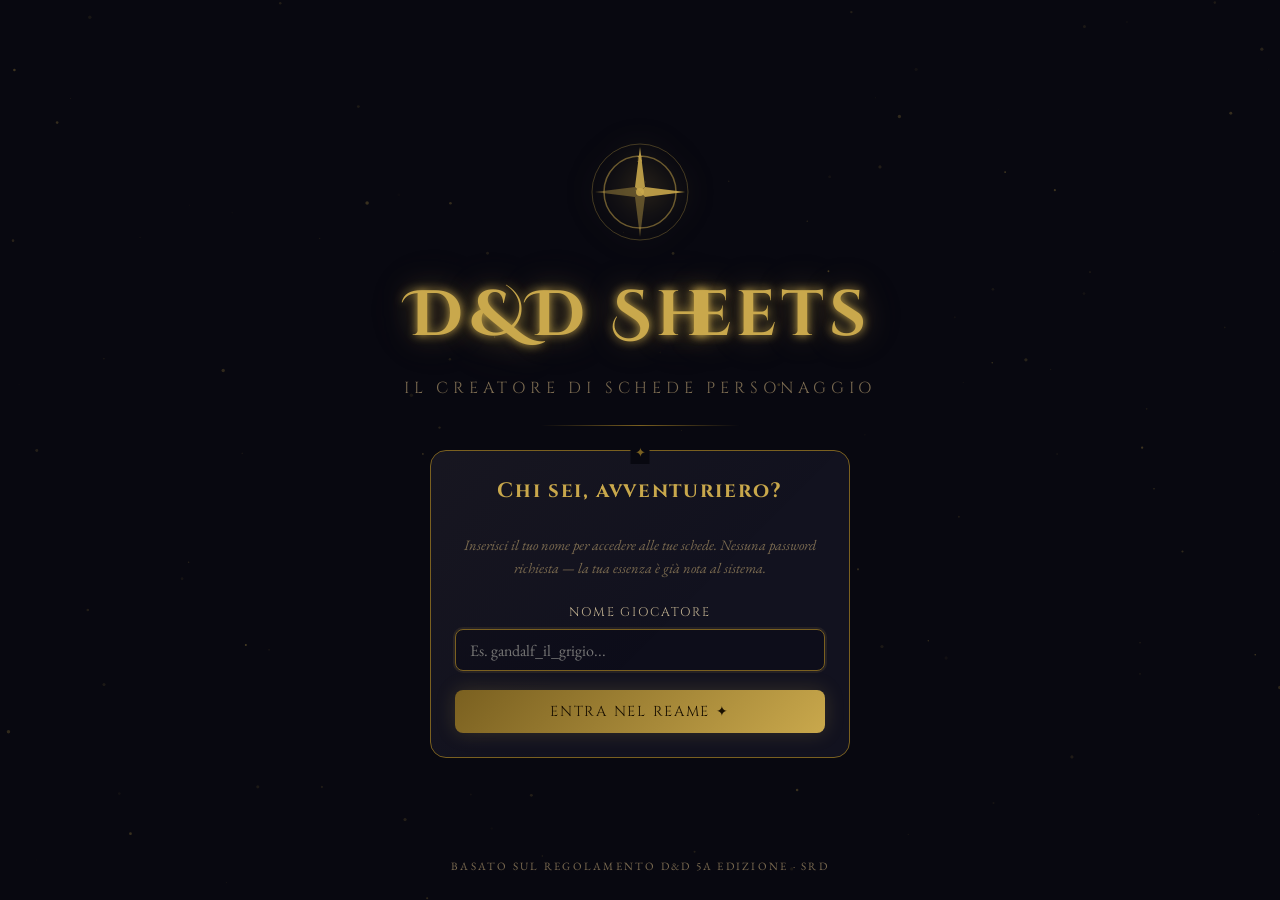
==== index.html @ c02765b8 "Add complete D&D 5e character sheet web application - Landing page with user login (localStorage-bas" ====
<!DOCTYPE html>
<html lang="it">
<head>
  <meta charset="UTF-8">
  <meta name="viewport" content="width=device-width, initial-scale=1.0, maximum-scale=1.0">
  <meta name="theme-color" content="#080810">
  <title>D&D Sheets — Creatore di Schede</title>
  <link rel="stylesheet" href="css/style.css">
</head>
<body data-page="index">
  <canvas id="particles-canvas"></canvas>
  <div id="toast-container" class="toast-container"></div>

  <div class="page-wrap">
    <div class="landing">

      <!-- Logo / Icon -->
      <div class="landing-logo">
        <svg viewBox="0 0 100 100" xmlns="http://www.w3.org/2000/svg">
          <circle cx="50" cy="50" r="48" fill="none" stroke="rgba(201,168,76,0.3)" stroke-width="1"/>
          <circle cx="50" cy="50" r="36" fill="none" stroke="rgba(201,168,76,0.5)" stroke-width="1.5"/>
          <!-- Compass rose -->
          <polygon points="50,5 55,45 50,50 45,45" fill="rgba(201,168,76,0.9)"/>
          <polygon points="50,95 55,55 50,50 45,55" fill="rgba(201,168,76,0.4)"/>
          <polygon points="5,50 45,45 50,50 45,55" fill="rgba(201,168,76,0.4)"/>
          <polygon points="95,50 55,45 50,50 55,55" fill="rgba(201,168,76,0.9)"/>
          <circle cx="50" cy="50" r="4" fill="rgba(201,168,76,0.9)"/>
          <!-- N marker -->
          <text x="50" y="20" text-anchor="middle" fill="rgba(201,168,76,0.8)" font-size="8" font-family="serif">N</text>
        </svg>
      </div>

      <h1 class="landing-title title-glow">D&amp;D Sheets</h1>
      <p class="subtitle">Il Creatore di Schede Personaggio</p>

      <div class="landing-divider"></div>

      <!-- LOGIN CARD -->
      <div id="login-card" class="login-card card rune-border animate-in">
        <h2>Chi sei, avventuriero?</h2>
        <p style="font-size:0.9rem;color:var(--text-dim);margin-bottom:1.5rem;font-style:italic">
          Inserisci il tuo nome per accedere alle tue schede. Nessuna password richiesta — la tua essenza è già nota al sistema.
        </p>

        <form id="login-form">
          <div class="form-group">
            <label>Nome Giocatore</label>
            <input type="text" id="username-input" placeholder="Es. gandalf_il_grigio..." maxlength="30" autocomplete="off" autofocus>
          </div>
          <button type="submit" class="btn btn-primary" style="width:100%">Entra nel Reame ✦</button>
        </form>

        <div id="users-list" style="margin-top:1.5rem">
          <div class="deco-divider" style="font-size:0.75rem;color:var(--text-dim)">o scegli un profilo salvato</div>
        </div>
      </div>

      <!-- WELCOME CARD -->
      <div id="welcome-card" class="login-card card rune-border animate-in" style="display:none">
        <div style="text-align:center;margin-bottom:1.5rem">
          <div style="font-size:2.5rem;margin-bottom:0.5rem;animation:floatY 3s ease-in-out infinite">⚔</div>
          <h2>Ben tornato, <span id="welcome-name" class="shimmer"></span></h2>
          <p style="font-size:0.85rem;color:var(--text-dim);margin-top:0.5rem">
            Hai <strong id="char-count" style="color:var(--gold)">0</strong> personaggi salvati
          </p>
        </div>

        <div style="display:flex;flex-direction:column;gap:0.8rem">
          <a href="characters.html" class="btn btn-primary btn-lg">
            <span>⚔</span> I Miei Personaggi
          </a>
          <a href="create.html" class="btn btn-secondary">
            <span>✦</span> Crea Nuovo Personaggio
          </a>
        </div>

        <div style="margin-top:1.2rem;text-align:center">
          <button class="btn-logout">Cambia Giocatore</button>
        </div>
      </div>

      <!-- Bottom tagline -->
      <div style="position:absolute;bottom:1.5rem;left:0;right:0;text-align:center">
        <p style="font-size:0.7rem;color:var(--text-dim);letter-spacing:0.2em;text-transform:uppercase">
          Basato sul regolamento D&D 5a Edizione · SRD
        </p>
      </div>

    </div>
  </div>

  <script src="js/data.js"></script>
  <script src="js/storage.js"></script>
  <script src="js/calc.js"></script>
  <script src="js/app.js"></script>
</body>
</html>
---- css/style.css ----
/* =============================================
   D&D CHARACTER SHEETS — Global Styles
   Dark medieval-fantasy, responsive
   ============================================= */

@import url('https://fonts.googleapis.com/css2?family=Cinzel:wght@400;600;700;900&family=Cinzel+Decorative:wght@400;700&family=EB+Garamond:ital,wght@0,400;0,500;0,600;1,400&display=swap');

/* ---- Reset & Base ---- */
*, *::before, *::after { box-sizing: border-box; margin: 0; padding: 0; }

:root {
  --bg:          #080810;
  --bg2:         #0d0d1a;
  --bg3:         #111122;
  --surface:     #12121f;
  --surface2:    #1a1a2e;
  --border:      #2a2a4a;
  --border2:     #3a3a5a;
  --gold:        #c9a84c;
  --gold2:       #e8c96a;
  --gold-dim:    #7a6020;
  --red:         #8b1a1a;
  --red2:        #c42b2b;
  --blue:        #1a3a6b;
  --blue2:       #2a5aaa;
  --purple:      #3a1a5a;
  --purple2:     #6a2a9a;
  --text:        #e8dcc8;
  --text2:       #c0b090;
  --text-dim:    #7a6a50;
  --white:       #f5f0e8;
  --glow:        rgba(201,168,76,0.15);
  --glow2:       rgba(201,168,76,0.3);
  --font-h:      'Cinzel', serif;
  --font-deco:   'Cinzel Decorative', serif;
  --font-b:      'EB Garamond', serif;
  --r:           8px;
  --r2:          16px;
  --shadow:      0 4px 20px rgba(0,0,0,0.8);
  --shadow2:     0 8px 40px rgba(0,0,0,0.9);
}

html { font-size: 16px; scroll-behavior: smooth; }

body {
  background: var(--bg);
  color: var(--text);
  font-family: var(--font-b);
  font-size: 1rem;
  line-height: 1.6;
  min-height: 100vh;
  overflow-x: hidden;
}

/* ---- Scrollbar ---- */
::-webkit-scrollbar { width: 6px; }
::-webkit-scrollbar-track { background: var(--bg); }
::-webkit-scrollbar-thumb { background: var(--gold-dim); border-radius: 3px; }
::-webkit-scrollbar-thumb:hover { background: var(--gold); }

/* =============================================
   PARTICLES BACKGROUND
   ============================================= */
#particles-canvas {
  position: fixed;
  inset: 0;
  pointer-events: none;
  z-index: 0;
  opacity: 0.5;
}

/* =============================================
   TYPOGRAPHY
   ============================================= */
h1, h2, h3, h4 { font-family: var(--font-h); letter-spacing: 0.08em; }
h1 { font-size: clamp(2rem, 6vw, 4rem); font-family: var(--font-deco); }
h2 { font-size: clamp(1.4rem, 4vw, 2.2rem); }
h3 { font-size: clamp(1.1rem, 3vw, 1.6rem); }
h4 { font-size: 1.1rem; }

.title-glow {
  color: var(--gold);
  text-shadow: 0 0 10px var(--gold), 0 0 30px rgba(201,168,76,0.4), 0 0 60px rgba(201,168,76,0.15);
  animation: textPulse 3s ease-in-out infinite;
}

.subtitle {
  font-family: var(--font-h);
  font-size: clamp(0.8rem, 2vw, 1rem);
  letter-spacing: 0.3em;
  color: var(--text-dim);
  text-transform: uppercase;
}

a { color: var(--gold); text-decoration: none; transition: color 0.2s; }
a:hover { color: var(--gold2); }

/* =============================================
   LAYOUT
   ============================================= */
.page-wrap {
  position: relative;
  z-index: 1;
  min-height: 100vh;
}

.container {
  max-width: 1200px;
  margin: 0 auto;
  padding: 0 clamp(1rem, 4vw, 2rem);
}

.center { text-align: center; }

/* =============================================
   NAVBAR
   ============================================= */
.navbar {
  position: fixed;
  top: 0; left: 0; right: 0;
  z-index: 100;
  display: flex;
  align-items: center;
  justify-content: space-between;
  padding: 0.8rem clamp(1rem, 4vw, 2rem);
  background: rgba(8,8,16,0.92);
  backdrop-filter: blur(12px);
  border-bottom: 1px solid var(--border);
}

.navbar-brand {
  font-family: var(--font-deco);
  font-size: 1.1rem;
  color: var(--gold);
  text-shadow: 0 0 8px rgba(201,168,76,0.5);
}

.navbar-user {
  display: flex;
  align-items: center;
  gap: 0.8rem;
}

.navbar-username {
  font-family: var(--font-h);
  font-size: 0.85rem;
  color: var(--text2);
  letter-spacing: 0.1em;
}

.btn-logout {
  font-size: 0.75rem;
  padding: 0.3rem 0.8rem;
  background: transparent;
  border: 1px solid var(--border2);
  color: var(--text-dim);
  cursor: pointer;
  border-radius: var(--r);
  font-family: var(--font-h);
  transition: all 0.2s;
}
.btn-logout:hover { border-color: var(--red2); color: var(--red2); }

/* =============================================
   BUTTONS
   ============================================= */
.btn {
  display: inline-flex;
  align-items: center;
  justify-content: center;
  gap: 0.5rem;
  padding: 0.75rem 1.8rem;
  font-family: var(--font-h);
  font-size: 0.9rem;
  letter-spacing: 0.12em;
  text-transform: uppercase;
  cursor: pointer;
  border-radius: var(--r);
  border: none;
  transition: all 0.25s;
  position: relative;
  overflow: hidden;
  white-space: nowrap;
}

.btn::before {
  content: '';
  position: absolute;
  inset: 0;
  background: linear-gradient(135deg, rgba(255,255,255,0.05), transparent);
  opacity: 0;
  transition: opacity 0.25s;
}
.btn:hover::before { opacity: 1; }

.btn-primary {
  background: linear-gradient(135deg, var(--gold-dim), var(--gold));
  color: #1a1000;
  box-shadow: 0 0 20px rgba(201,168,76,0.2);
}
.btn-primary:hover {
  background: linear-gradient(135deg, var(--gold), var(--gold2));
  box-shadow: 0 0 30px rgba(201,168,76,0.4), 0 0 60px rgba(201,168,76,0.15);
  transform: translateY(-1px);
}

.btn-secondary {
  background: transparent;
  color: var(--gold);
  border: 1px solid var(--gold-dim);
}
.btn-secondary:hover {
  border-color: var(--gold);
  box-shadow: 0 0 15px rgba(201,168,76,0.2);
  background: rgba(201,168,76,0.05);
}

.btn-danger {
  background: transparent;
  color: var(--red2);
  border: 1px solid var(--red);
}
.btn-danger:hover { background: rgba(139,26,26,0.2); border-color: var(--red2); }

.btn-sm { padding: 0.4rem 1rem; font-size: 0.78rem; }
.btn-lg { padding: 1rem 2.5rem; font-size: 1rem; }

.btn:disabled { opacity: 0.4; cursor: not-allowed; }

/* =============================================
   CARDS
   ============================================= */
.card {
  background: var(--surface);
  border: 1px solid var(--border);
  border-radius: var(--r2);
  padding: 1.5rem;
  position: relative;
  transition: all 0.3s;
}

.card::before {
  content: '';
  position: absolute;
  inset: 0;
  border-radius: var(--r2);
  background: linear-gradient(135deg, rgba(201,168,76,0.03), transparent 60%);
  pointer-events: none;
}

.card:hover {
  border-color: var(--border2);
  box-shadow: var(--shadow);
  transform: translateY(-2px);
}

.card-gold {
  border-color: var(--gold-dim);
  box-shadow: 0 0 20px rgba(201,168,76,0.08);
}

/* =============================================
   FORMS
   ============================================= */
.form-group {
  margin-bottom: 1.2rem;
}

label {
  display: block;
  font-family: var(--font-h);
  font-size: 0.78rem;
  letter-spacing: 0.15em;
  text-transform: uppercase;
  color: var(--text2);
  margin-bottom: 0.4rem;
}

input[type="text"],
input[type="number"],
input[type="email"],
textarea,
select {
  width: 100%;
  background: var(--bg2);
  border: 1px solid var(--border);
  border-radius: var(--r);
  color: var(--text);
  font-family: var(--font-b);
  font-size: 1rem;
  padding: 0.6rem 0.9rem;
  outline: none;
  transition: border-color 0.2s, box-shadow 0.2s;
  -webkit-appearance: none;
}

input:focus, textarea:focus, select:focus {
  border-color: var(--gold-dim);
  box-shadow: 0 0 0 2px rgba(201,168,76,0.1);
}

select option { background: var(--bg2); }

textarea {
  resize: vertical;
  min-height: 80px;
}

input[type="number"] { -moz-appearance: textfield; }
input[type="number"]::-webkit-inner-spin-button { display: none; }

/* Ability score input (compact) */
.ability-input {
  width: 60px !important;
  text-align: center;
  font-size: 1.2rem;
  font-family: var(--font-h);
}

/* Autocomplete */
.autocomplete-wrap { position: relative; }
.autocomplete-list {
  position: absolute;
  top: 100%;
  left: 0; right: 0;
  background: var(--surface2);
  border: 1px solid var(--border2);
  border-top: none;
  border-radius: 0 0 var(--r) var(--r);
  max-height: 200px;
  overflow-y: auto;
  z-index: 200;
  display: none;
}
.autocomplete-list.open { display: block; }
.autocomplete-item {
  padding: 0.5rem 0.9rem;
  cursor: pointer;
  font-size: 0.9rem;
  transition: background 0.15s;
  border-bottom: 1px solid var(--border);
}
.autocomplete-item:hover, .autocomplete-item.active {
  background: rgba(201,168,76,0.1);
  color: var(--gold);
}
.autocomplete-item small {
  display: block;
  font-size: 0.75rem;
  color: var(--text-dim);
  margin-top: 2px;
}

/* =============================================
   LANDING PAGE
   ============================================= */
.landing {
  min-height: 100vh;
  display: flex;
  flex-direction: column;
  align-items: center;
  justify-content: center;
  padding: 2rem clamp(1rem, 4vw, 2rem);
  text-align: center;
  position: relative;
}

.landing-logo {
  margin-bottom: 1rem;
  animation: floatY 4s ease-in-out infinite;
}

.landing-logo svg {
  width: clamp(60px, 12vw, 100px);
  height: auto;
  filter: drop-shadow(0 0 15px rgba(201,168,76,0.5));
}

.landing-title { margin-bottom: 0.5rem; }
.landing-subtitle { margin-bottom: 3rem; }

.landing-divider {
  width: 200px;
  height: 1px;
  background: linear-gradient(90deg, transparent, var(--gold-dim), transparent);
  margin: 1.5rem auto;
}

/* Login card */
.login-card {
  width: 100%;
  max-width: 420px;
  margin: 0 auto;
}

.login-card h2 {
  font-size: 1.3rem;
  color: var(--gold);
  margin-bottom: 1.5rem;
}

.login-options {
  display: flex;
  flex-direction: column;
  gap: 0.8rem;
  margin-top: 1rem;
}

.user-chip {
  display: flex;
  align-items: center;
  gap: 0.6rem;
  padding: 0.6rem 1rem;
  background: var(--bg2);
  border: 1px solid var(--border);
  border-radius: 50px;
  cursor: pointer;
  transition: all 0.2s;
  font-family: var(--font-h);
  font-size: 0.85rem;
  color: var(--text2);
}
.user-chip:hover { border-color: var(--gold-dim); color: var(--gold); }
.user-chip-icon { font-size: 1rem; }

/* =============================================
   COMPASS UI — Character Creation
   ============================================= */
.creation-page {
  padding-top: 80px;
  min-height: 100vh;
}

.compass-container {
  position: relative;
  width: min(580px, 95vw);
  height: min(580px, 95vw);
  margin: 0 auto;
}

.compass-ring {
  position: absolute;
  inset: 0;
  border-radius: 50%;
  border: 1px solid var(--border);
  animation: compassSpin 60s linear infinite;
}

.compass-ring-outer {
  border-color: var(--gold-dim);
  opacity: 0.3;
  animation-duration: 80s;
}

.compass-ring-inner {
  inset: 30px;
  border-color: var(--border2);
  opacity: 0.2;
  animation-direction: reverse;
  animation-duration: 40s;
}

.compass-center {
  position: absolute;
  top: 50%; left: 50%;
  transform: translate(-50%, -50%);
  width: min(160px, 30vw);
  height: min(160px, 30vw);
  border-radius: 50%;
  background: radial-gradient(circle at 40% 40%, var(--surface2), var(--bg));
  border: 2px solid var(--gold-dim);
  box-shadow: 0 0 30px rgba(201,168,76,0.1), inset 0 0 30px rgba(0,0,0,0.5);
  display: flex;
  flex-direction: column;
  align-items: center;
  justify-content: center;
  text-align: center;
  padding: 1rem;
  z-index: 10;
}

.compass-center-name {
  font-family: var(--font-h);
  font-size: clamp(0.7rem, 2vw, 0.95rem);
  color: var(--gold);
  line-height: 1.2;
  max-width: 120px;
  overflow: hidden;
  text-overflow: ellipsis;
  white-space: nowrap;
}

.compass-center-info {
  font-size: clamp(0.6rem, 1.5vw, 0.78rem);
  color: var(--text-dim);
  margin-top: 0.2rem;
}

.compass-center-step {
  font-size: 0.65rem;
  color: var(--text-dim);
  letter-spacing: 0.1em;
  text-transform: uppercase;
  margin-top: 0.4rem;
}

/* Compass Section Nodes */
.compass-section {
  position: absolute;
  width: min(80px, 15vw);
  height: min(80px, 15vw);
  border-radius: 50%;
  display: flex;
  flex-direction: column;
  align-items: center;
  justify-content: center;
  cursor: pointer;
  transition: all 0.3s cubic-bezier(0.175, 0.885, 0.32, 1.275);
  background: radial-gradient(circle at 35% 35%, var(--surface2), var(--bg2));
  border: 1px solid var(--border2);
  z-index: 5;
  user-select: none;
}

.compass-section::before {
  content: '';
  position: absolute;
  inset: -4px;
  border-radius: 50%;
  border: 1px solid transparent;
  transition: all 0.3s;
}

.compass-section.active::before {
  border-color: var(--gold);
  box-shadow: 0 0 15px var(--gold), 0 0 30px rgba(201,168,76,0.3);
  animation: pulse 2s ease-in-out infinite;
}

.compass-section.completed::before {
  border-color: rgba(201,168,76,0.5);
}

.compass-section:hover {
  transform: scale(1.12);
  border-color: var(--gold-dim);
  box-shadow: 0 0 20px rgba(201,168,76,0.2);
  z-index: 15;
}

.compass-section:hover::before {
  border-color: var(--gold-dim);
}

.compass-section-icon {
  font-size: clamp(1.2rem, 3vw, 1.8rem);
  line-height: 1;
}

.compass-section-label {
  font-family: var(--font-h);
  font-size: clamp(0.45rem, 1.2vw, 0.62rem);
  letter-spacing: 0.05em;
  color: var(--text2);
  text-align: center;
  margin-top: 2px;
  max-width: 70px;
}

.compass-section.active .compass-section-label { color: var(--gold); }
.compass-section.completed .compass-section-icon::after {
  content: '✓';
  position: absolute;
  top: 2px; right: 2px;
  font-size: 0.5rem;
  color: var(--gold);
  background: var(--bg);
  border-radius: 50%;
  width: 12px; height: 12px;
  display: flex;
  align-items: center;
  justify-content: center;
}

/* Connector lines between center and sections */
.compass-line {
  position: absolute;
  top: 50%; left: 50%;
  height: 1px;
  background: linear-gradient(90deg, var(--gold-dim), transparent);
  transform-origin: 0 50%;
  opacity: 0.2;
  pointer-events: none;
}

/* =============================================
   SECTION PANEL (modal-style drawer)
   ============================================= */
.section-overlay {
  position: fixed;
  inset: 0;
  background: rgba(0,0,0,0.75);
  z-index: 50;
  opacity: 0;
  pointer-events: none;
  transition: opacity 0.3s;
}
.section-overlay.open { opacity: 1; pointer-events: all; }

.section-panel {
  position: fixed;
  top: 0; right: 0; bottom: 0;
  width: min(600px, 100vw);
  background: var(--surface);
  border-left: 1px solid var(--border);
  z-index: 51;
  transform: translateX(100%);
  transition: transform 0.35s cubic-bezier(0.25, 0.46, 0.45, 0.94);
  display: flex;
  flex-direction: column;
  overflow: hidden;
}
.section-panel.open { transform: translateX(0); }

.section-panel-header {
  display: flex;
  align-items: center;
  gap: 1rem;
  padding: 1.2rem 1.5rem;
  border-bottom: 1px solid var(--border);
  background: var(--surface2);
  flex-shrink: 0;
}

.section-panel-icon { font-size: 1.8rem; }

.section-panel-title {
  font-family: var(--font-h);
  font-size: 1.2rem;
  color: var(--gold);
  flex: 1;
}

.section-panel-close {
  background: none;
  border: 1px solid var(--border2);
  color: var(--text-dim);
  cursor: pointer;
  width: 32px; height: 32px;
  border-radius: 50%;
  font-size: 1rem;
  display: flex;
  align-items: center;
  justify-content: center;
  transition: all 0.2s;
}
.section-panel-close:hover { border-color: var(--red2); color: var(--red2); }

.section-panel-body {
  flex: 1;
  overflow-y: auto;
  padding: 1.5rem;
}

.section-panel-footer {
  padding: 1rem 1.5rem;
  border-top: 1px solid var(--border);
  display: flex;
  gap: 0.8rem;
  justify-content: flex-end;
  flex-shrink: 0;
}

/* =============================================
   ABILITY SCORES
   ============================================= */
.ability-grid {
  display: grid;
  grid-template-columns: repeat(3, 1fr);
  gap: 1rem;
}

.ability-box {
  background: var(--bg2);
  border: 1px solid var(--border);
  border-radius: var(--r2);
  padding: 1rem;
  text-align: center;
  transition: all 0.2s;
  position: relative;
}

.ability-box:hover { border-color: var(--gold-dim); }

.ability-box-name {
  font-family: var(--font-h);
  font-size: 0.7rem;
  letter-spacing: 0.15em;
  color: var(--text2);
  text-transform: uppercase;
}

.ability-box-score {
  font-family: var(--font-h);
  font-size: 2.2rem;
  color: var(--white);
  line-height: 1;
  margin: 0.3rem 0;
}

.ability-box-modifier {
  font-family: var(--font-h);
  font-size: 1rem;
  color: var(--gold);
  background: var(--bg);
  width: 40px; height: 40px;
  border-radius: 50%;
  border: 1px solid var(--border2);
  display: flex;
  align-items: center;
  justify-content: center;
  margin: 0 auto;
}

.ability-box-racial {
  font-size: 0.65rem;
  color: var(--text-dim);
  position: absolute;
  top: 4px; right: 6px;
}

/* Point buy controls */
.point-buy-total {
  text-align: center;
  padding: 0.8rem;
  background: var(--bg2);
  border-radius: var(--r);
  margin-bottom: 1rem;
  font-family: var(--font-h);
}

.point-buy-total span {
  font-size: 1.4rem;
  color: var(--gold);
}

.score-control {
  display: flex;
  align-items: center;
  justify-content: center;
  gap: 0.5rem;
  margin: 0.4rem 0;
}

.score-btn {
  width: 24px; height: 24px;
  border-radius: 50%;
  background: var(--surface2);
  border: 1px solid var(--border2);
  color: var(--text);
  cursor: pointer;
  font-size: 0.9rem;
  display: flex;
  align-items: center;
  justify-content: center;
  transition: all 0.15s;
}
.score-btn:hover { background: var(--gold-dim); }
.score-btn:disabled { opacity: 0.3; cursor: not-allowed; }

/* =============================================
   SKILLS PANEL
   ============================================= */
.skills-list {
  display: grid;
  grid-template-columns: 1fr;
  gap: 0.4rem;
}

.skill-row {
  display: flex;
  align-items: center;
  gap: 0.6rem;
  padding: 0.4rem 0.6rem;
  border-radius: var(--r);
  transition: background 0.15s;
  cursor: pointer;
}

.skill-row:hover { background: rgba(201,168,76,0.05); }

.skill-check {
  width: 18px; height: 18px;
  border-radius: 50%;
  border: 1px solid var(--border2);
  display: flex;
  align-items: center;
  justify-content: center;
  flex-shrink: 0;
  transition: all 0.2s;
  cursor: pointer;
  font-size: 0.6rem;
  color: transparent;
}

.skill-row.proficient .skill-check {
  background: var(--gold-dim);
  border-color: var(--gold);
  color: var(--bg);
}
.skill-row.expertise .skill-check {
  background: var(--gold);
  border-color: var(--gold2);
  color: var(--bg);
}

.skill-name {
  flex: 1;
  font-size: 0.9rem;
}

.skill-ability {
  font-family: var(--font-h);
  font-size: 0.65rem;
  color: var(--text-dim);
  text-transform: uppercase;
  letter-spacing: 0.1em;
  width: 30px;
}

.skill-bonus {
  font-family: var(--font-h);
  font-size: 0.9rem;
  color: var(--gold);
  width: 30px;
  text-align: right;
}

/* =============================================
   COMBAT PANEL
   ============================================= */
.combat-stats-grid {
  display: grid;
  grid-template-columns: repeat(3, 1fr);
  gap: 0.8rem;
  margin-bottom: 1.5rem;
}

.stat-box {
  background: var(--bg2);
  border: 1px solid var(--border);
  border-radius: var(--r);
  padding: 0.8rem;
  text-align: center;
}

.stat-box-value {
  font-family: var(--font-h);
  font-size: 1.6rem;
  color: var(--white);
}

.stat-box-label {
  font-family: var(--font-h);
  font-size: 0.6rem;
  color: var(--text-dim);
  letter-spacing: 0.15em;
  text-transform: uppercase;
  display: block;
  margin-top: 2px;
}

.hp-tracker {
  display: flex;
  align-items: center;
  gap: 0.5rem;
  background: var(--bg2);
  border: 1px solid var(--border);
  border-radius: var(--r);
  padding: 0.8rem 1rem;
  margin-bottom: 1rem;
}

.hp-label {
  font-family: var(--font-h);
  font-size: 0.7rem;
  color: var(--text-dim);
  text-transform: uppercase;
  letter-spacing: 0.1em;
  min-width: 60px;
}

.hp-current {
  font-family: var(--font-h);
  font-size: 1.4rem;
  color: var(--red2);
}

.hp-max { font-family: var(--font-h); color: var(--text2); }
.hp-bar-wrap { flex: 1; height: 6px; background: var(--bg); border-radius: 3px; overflow: hidden; }
.hp-bar { height: 100%; background: linear-gradient(90deg, var(--red), var(--red2)); border-radius: 3px; transition: width 0.5s; }

/* Attacks table */
.attacks-table {
  width: 100%;
  border-collapse: collapse;
  font-size: 0.85rem;
}
.attacks-table th {
  font-family: var(--font-h);
  font-size: 0.65rem;
  letter-spacing: 0.1em;
  color: var(--text-dim);
  text-transform: uppercase;
  padding: 0.4rem 0.6rem;
  text-align: left;
  border-bottom: 1px solid var(--border);
}
.attacks-table td {
  padding: 0.4rem 0.6rem;
  border-bottom: 1px solid rgba(255,255,255,0.05);
}
.attacks-table tr:hover td { background: rgba(201,168,76,0.04); }

/* =============================================
   EQUIPMENT PANEL
   ============================================= */
.currency-grid {
  display: grid;
  grid-template-columns: repeat(5, 1fr);
  gap: 0.6rem;
  margin-bottom: 1.5rem;
}

.currency-item {
  background: var(--bg2);
  border: 1px solid var(--border);
  border-radius: var(--r);
  padding: 0.6rem;
  text-align: center;
}

.currency-symbol {
  font-size: 0.7rem;
  color: var(--text-dim);
  display: block;
  font-family: var(--font-h);
}

.currency-input {
  width: 100%;
  text-align: center;
  font-size: 1rem;
  font-family: var(--font-h);
  color: var(--gold);
  background: transparent;
  border: none;
  outline: none;
  padding: 0;
}

.eq-item-row {
  display: flex;
  align-items: center;
  gap: 0.6rem;
  padding: 0.4rem 0.6rem;
  border-bottom: 1px solid rgba(255,255,255,0.05);
  font-size: 0.9rem;
  transition: background 0.15s;
}
.eq-item-row:hover { background: rgba(201,168,76,0.04); }
.eq-item-name { flex: 1; }
.eq-item-qty {
  width: 36px;
  text-align: center;
  font-family: var(--font-h);
  color: var(--text2);
  background: transparent;
  border: 1px solid var(--border);
  border-radius: 4px;
  padding: 2px;
}
.eq-item-delete {
  cursor: pointer;
  color: var(--text-dim);
  background: none;
  border: none;
  font-size: 0.85rem;
  padding: 2px 6px;
  transition: color 0.2s;
}
.eq-item-delete:hover { color: var(--red2); }

/* =============================================
   SPELLS PANEL
   ============================================= */
.spell-dc-bar {
  display: flex;
  gap: 1rem;
  margin-bottom: 1.5rem;
}

.spell-stat {
  flex: 1;
  background: var(--bg2);
  border: 1px solid var(--border);
  border-radius: var(--r);
  padding: 0.8rem;
  text-align: center;
}

.spell-stat-value {
  font-family: var(--font-h);
  font-size: 1.6rem;
  color: var(--purple2);
}

.spell-slots-grid {
  display: grid;
  grid-template-columns: repeat(3, 1fr);
  gap: 0.6rem;
  margin-bottom: 1.5rem;
}

.slot-box {
  background: var(--bg2);
  border: 1px solid var(--border);
  border-radius: var(--r);
  padding: 0.6rem;
  text-align: center;
}

.slot-level {
  font-family: var(--font-h);
  font-size: 0.65rem;
  color: var(--text-dim);
  display: block;
  text-transform: uppercase;
  letter-spacing: 0.1em;
}

.slot-pips {
  display: flex;
  justify-content: center;
  gap: 3px;
  margin: 4px 0;
}

.slot-pip {
  width: 10px; height: 10px;
  border-radius: 50%;
  border: 1px solid var(--purple2);
  cursor: pointer;
  transition: background 0.15s;
}
.slot-pip.used { background: transparent; border-color: var(--border2); }
.slot-pip.available { background: var(--purple2); }

.spell-entry {
  display: flex;
  align-items: center;
  gap: 0.5rem;
  padding: 0.4rem 0.6rem;
  border-bottom: 1px solid rgba(255,255,255,0.05);
  font-size: 0.9rem;
  cursor: pointer;
  transition: background 0.15s;
}

.spell-entry:hover { background: rgba(106,42,154,0.1); }

.spell-prepared-dot {
  width: 8px; height: 8px;
  border-radius: 50%;
  border: 1px solid var(--purple2);
  flex-shrink: 0;
  transition: background 0.15s;
}
.spell-entry.prepared .spell-prepared-dot { background: var(--purple2); }

.spell-entry-name { flex: 1; }
.spell-entry-school {
  font-size: 0.7rem;
  color: var(--text-dim);
  font-style: italic;
}
.spell-ritual-tag {
  font-size: 0.6rem;
  background: rgba(201,168,76,0.1);
  color: var(--gold);
  border: 1px solid var(--gold-dim);
  padding: 1px 4px;
  border-radius: 3px;
}

/* =============================================
   APPEARANCE PANEL
   ============================================= */
.image-upload-zone {
  border: 2px dashed var(--border2);
  border-radius: var(--r2);
  padding: 2rem;
  text-align: center;
  cursor: pointer;
  transition: all 0.3s;
  position: relative;
  overflow: hidden;
}

.image-upload-zone:hover {
  border-color: var(--gold-dim);
  background: rgba(201,168,76,0.03);
}

.image-upload-zone.has-image {
  padding: 0;
  border-style: solid;
  border-color: var(--gold-dim);
}

.image-preview {
  width: 100%;
  max-height: 300px;
  object-fit: cover;
  border-radius: var(--r);
}

.image-upload-hint {
  font-family: var(--font-h);
  font-size: 0.8rem;
  color: var(--text-dim);
  letter-spacing: 0.1em;
}

/* =============================================
   CHARACTER LIST PAGE
   ============================================= */
.chars-grid {
  display: grid;
  grid-template-columns: repeat(auto-fill, minmax(min(280px, 100%), 1fr));
  gap: 1.5rem;
  padding: 1.5rem 0;
}

.char-card {
  background: var(--surface);
  border: 1px solid var(--border);
  border-radius: var(--r2);
  overflow: hidden;
  cursor: pointer;
  transition: all 0.3s;
  position: relative;
}

.char-card:hover {
  border-color: var(--gold-dim);
  transform: translateY(-4px);
  box-shadow: 0 12px 40px rgba(0,0,0,0.6), 0 0 20px rgba(201,168,76,0.08);
}

.char-card-image {
  height: 180px;
  background: linear-gradient(135deg, var(--surface2), var(--bg2));
  position: relative;
  overflow: hidden;
}

.char-card-image img {
  width: 100%;
  height: 100%;
  object-fit: cover;
  opacity: 0.8;
}

.char-card-placeholder {
  width: 100%;
  height: 100%;
  display: flex;
  align-items: center;
  justify-content: center;
  font-size: 3rem;
  color: var(--border2);
}

.char-card-level-badge {
  position: absolute;
  top: 8px; right: 8px;
  background: rgba(0,0,0,0.8);
  border: 1px solid var(--gold-dim);
  border-radius: 50px;
  padding: 2px 8px;
  font-family: var(--font-h);
  font-size: 0.7rem;
  color: var(--gold);
}

.char-card-body { padding: 1rem; }

.char-card-name {
  font-family: var(--font-h);
  font-size: 1.1rem;
  color: var(--white);
  margin-bottom: 0.3rem;
  overflow: hidden;
  text-overflow: ellipsis;
  white-space: nowrap;
}

.char-card-class {
  font-size: 0.85rem;
  color: var(--text2);
}

.char-card-meta {
  display: flex;
  gap: 0.5rem;
  flex-wrap: wrap;
  margin-top: 0.5rem;
}

.meta-tag {
  font-size: 0.68rem;
  font-family: var(--font-h);
  padding: 2px 8px;
  border-radius: 50px;
  border: 1px solid var(--border);
  color: var(--text-dim);
  letter-spacing: 0.05em;
}

.char-card-actions {
  display: flex;
  gap: 0.5rem;
  padding: 0.8rem 1rem;
  border-top: 1px solid var(--border);
}

/* New character card */
.char-card-new {
  border: 2px dashed var(--border2);
  background: transparent;
  display: flex;
  flex-direction: column;
  align-items: center;
  justify-content: center;
  min-height: 300px;
  transition: all 0.3s;
}

.char-card-new:hover {
  border-color: var(--gold-dim);
  background: rgba(201,168,76,0.03);
  transform: translateY(-4px);
}

.char-card-new-icon {
  font-size: 2.5rem;
  color: var(--border2);
  transition: color 0.3s;
  margin-bottom: 0.8rem;
}
.char-card-new:hover .char-card-new-icon { color: var(--gold-dim); }

/* =============================================
   VIEW PAGE (character sheet view)
   ============================================= */
.view-header {
  position: relative;
  padding-top: 80px;
  padding-bottom: 2rem;
  overflow: hidden;
}

.view-header-bg {
  position: absolute;
  inset: 0;
  background-size: cover;
  background-position: center top;
  opacity: 0.15;
  filter: blur(8px);
}

.view-header-overlay {
  position: absolute;
  inset: 0;
  background: linear-gradient(to bottom, transparent 40%, var(--bg) 100%);
}

.view-header-content {
  position: relative;
  z-index: 1;
  display: flex;
  gap: 2rem;
  align-items: flex-end;
  padding: 0 clamp(1rem, 4vw, 2rem);
}

.view-portrait {
  width: clamp(100px, 20vw, 160px);
  height: clamp(100px, 20vw, 160px);
  border-radius: var(--r2);
  border: 2px solid var(--gold-dim);
  object-fit: cover;
  flex-shrink: 0;
  box-shadow: 0 8px 30px rgba(0,0,0,0.6);
}

.view-portrait-placeholder {
  width: clamp(100px, 20vw, 160px);
  height: clamp(100px, 20vw, 160px);
  border-radius: var(--r2);
  border: 2px solid var(--border2);
  background: var(--surface2);
  display: flex;
  align-items: center;
  justify-content: center;
  font-size: 3rem;
  flex-shrink: 0;
}

.view-name { font-family: var(--font-deco); color: var(--white); }
.view-class { color: var(--gold); font-family: var(--font-h); margin: 0.2rem 0; }
.view-tags { display: flex; gap: 0.5rem; flex-wrap: wrap; }

.view-body { padding: 0 clamp(1rem, 4vw, 2rem) 3rem; }

.view-section {
  background: var(--surface);
  border: 1px solid var(--border);
  border-radius: var(--r2);
  padding: 1.5rem;
  margin-bottom: 1.5rem;
}

.view-section-title {
  font-family: var(--font-h);
  font-size: 1rem;
  color: var(--gold);
  letter-spacing: 0.1em;
  text-transform: uppercase;
  margin-bottom: 1rem;
  padding-bottom: 0.5rem;
  border-bottom: 1px solid var(--border);
  display: flex;
  align-items: center;
  gap: 0.5rem;
}

/* =============================================
   STEP INDICATOR
   ============================================= */
.step-indicator {
  display: flex;
  justify-content: center;
  gap: 0.4rem;
  padding: 0.8rem 0;
}

.step-dot {
  width: 8px; height: 8px;
  border-radius: 50%;
  background: var(--border2);
  transition: all 0.3s;
}
.step-dot.active { background: var(--gold); box-shadow: 0 0 8px var(--gold); }
.step-dot.done { background: rgba(201,168,76,0.4); }

/* =============================================
   NOTIFICATIONS / TOASTS
   ============================================= */
.toast-container {
  position: fixed;
  bottom: 1.5rem;
  right: 1.5rem;
  z-index: 999;
  display: flex;
  flex-direction: column;
  gap: 0.5rem;
  pointer-events: none;
}

.toast {
  background: var(--surface2);
  border: 1px solid var(--border2);
  border-radius: var(--r);
  padding: 0.7rem 1.2rem;
  font-family: var(--font-h);
  font-size: 0.85rem;
  color: var(--text);
  letter-spacing: 0.05em;
  box-shadow: var(--shadow);
  animation: slideInRight 0.3s ease, fadeOut 0.4s ease 2.5s forwards;
}

.toast.success { border-color: var(--gold-dim); color: var(--gold); }
.toast.error { border-color: var(--red2); color: var(--red2); }

/* =============================================
   DIVIDERS & DECORATIONS
   ============================================= */
.deco-divider {
  display: flex;
  align-items: center;
  gap: 1rem;
  margin: 1.5rem 0;
  color: var(--text-dim);
}
.deco-divider::before,
.deco-divider::after {
  content: '';
  flex: 1;
  height: 1px;
  background: linear-gradient(90deg, transparent, var(--border2));
}
.deco-divider::after {
  background: linear-gradient(90deg, var(--border2), transparent);
}

.section-hint {
  font-size: 0.85rem;
  color: var(--text-dim);
  font-style: italic;
  padding: 0.5rem 0;
}

/* =============================================
   SELECTION GRID (race/class/bg picker)
   ============================================= */
.picker-grid {
  display: grid;
  grid-template-columns: repeat(auto-fill, minmax(min(140px, 45%), 1fr));
  gap: 0.8rem;
}

.picker-item {
  background: var(--bg2);
  border: 1px solid var(--border);
  border-radius: var(--r);
  padding: 0.8rem;
  cursor: pointer;
  text-align: center;
  transition: all 0.2s;
}

.picker-item:hover {
  border-color: var(--gold-dim);
  background: rgba(201,168,76,0.04);
}

.picker-item.selected {
  border-color: var(--gold);
  background: rgba(201,168,76,0.08);
  box-shadow: 0 0 15px rgba(201,168,76,0.1);
}

.picker-item-icon { font-size: 1.5rem; margin-bottom: 0.3rem; }

.picker-item-name {
  font-family: var(--font-h);
  font-size: 0.75rem;
  letter-spacing: 0.05em;
  color: var(--text);
}
.picker-item.selected .picker-item-name { color: var(--gold); }

.picker-item-desc {
  font-size: 0.7rem;
  color: var(--text-dim);
  margin-top: 0.3rem;
  line-height: 1.3;
}

/* =============================================
   SAVING THROWS
   ============================================= */
.saves-grid {
  display: grid;
  grid-template-columns: repeat(2, 1fr);
  gap: 0.4rem;
}

.save-row {
  display: flex;
  align-items: center;
  gap: 0.5rem;
  font-size: 0.9rem;
  padding: 0.3rem 0.4rem;
}

.save-dot {
  width: 12px; height: 12px;
  border-radius: 50%;
  border: 1px solid var(--border2);
  flex-shrink: 0;
}
.save-row.proficient .save-dot { background: var(--gold); border-color: var(--gold); }

/* =============================================
   RESPONSIVE BREAKPOINTS
   ============================================= */

/* Tablet */
@media (max-width: 768px) {
  .section-panel { width: 100vw; border-left: none; border-top: 1px solid var(--border); }
  .section-panel.open { transform: translateX(0); }

  .ability-grid { grid-template-columns: repeat(3, 1fr); gap: 0.5rem; }
  .ability-box-score { font-size: 1.6rem; }

  .combat-stats-grid { grid-template-columns: repeat(3, 1fr); }

  .currency-grid { grid-template-columns: repeat(5, 1fr); gap: 0.3rem; }

  .spell-slots-grid { grid-template-columns: repeat(3, 1fr); }

  .picker-grid { grid-template-columns: repeat(2, 1fr); }

  .view-header-content { flex-direction: column; align-items: flex-start; gap: 1rem; }

  .saves-grid { grid-template-columns: 1fr; }
}

/* Mobile */
@media (max-width: 480px) {
  .compass-container { width: 95vw; height: 95vw; }

  .ability-grid { grid-template-columns: repeat(2, 1fr); }

  .combat-stats-grid { grid-template-columns: repeat(2, 1fr); }

  .chars-grid { grid-template-columns: 1fr; }

  .spell-slots-grid { grid-template-columns: repeat(3, 1fr); }

  .picker-grid { grid-template-columns: repeat(2, 1fr); }

  .navbar { padding: 0.6rem 1rem; }
}

/* =============================================
   ANIMATIONS
   ============================================= */

@keyframes compassSpin {
  from { transform: rotate(0deg); }
  to { transform: rotate(360deg); }
}

@keyframes floatY {
  0%, 100% { transform: translateY(0); }
  50% { transform: translateY(-8px); }
}

@keyframes textPulse {
  0%, 100% { text-shadow: 0 0 10px var(--gold), 0 0 30px rgba(201,168,76,0.4); }
  50% { text-shadow: 0 0 15px var(--gold), 0 0 50px rgba(201,168,76,0.5), 0 0 80px rgba(201,168,76,0.15); }
}

@keyframes pulse {
  0%, 100% { box-shadow: 0 0 10px var(--gold), 0 0 20px rgba(201,168,76,0.3); }
  50% { box-shadow: 0 0 20px var(--gold), 0 0 40px rgba(201,168,76,0.5); }
}

@keyframes fadeIn {
  from { opacity: 0; transform: translateY(10px); }
  to { opacity: 1; transform: translateY(0); }
}

@keyframes slideInRight {
  from { opacity: 0; transform: translateX(40px); }
  to { opacity: 1; transform: translateX(0); }
}

@keyframes fadeOut {
  to { opacity: 0; }
}

@keyframes shimmer {
  0% { background-position: -200% 0; }
  100% { background-position: 200% 0; }
}

.animate-in { animation: fadeIn 0.4s ease forwards; }

/* Rune decoration */
.rune-border {
  border: 1px solid var(--gold-dim);
  position: relative;
}
.rune-border::after {
  content: '✦';
  position: absolute;
  top: -8px; left: 50%;
  transform: translateX(-50%);
  background: var(--bg);
  padding: 0 4px;
  color: var(--gold-dim);
  font-size: 0.8rem;
}

/* Gold shimmer on titles */
.shimmer {
  background: linear-gradient(90deg, var(--gold) 0%, var(--gold2) 50%, var(--gold) 100%);
  background-size: 200% auto;
  -webkit-background-clip: text;
  -webkit-text-fill-color: transparent;
  background-clip: text;
  animation: shimmer 3s linear infinite;
}

/* Loading spinner */
.spinner {
  width: 30px; height: 30px;
  border: 2px solid var(--border2);
  border-top-color: var(--gold);
  border-radius: 50%;
  animation: compassSpin 0.8s linear infinite;
  margin: 2rem auto;
}

/* Inert when section not yet unlocked */
.compass-section.locked {
  opacity: 0.4;
  cursor: not-allowed;
  pointer-events: none;
}

/* Custom powers / features */
.feature-entry {
  background: var(--bg2);
  border: 1px solid var(--border);
  border-radius: var(--r);
  padding: 0.8rem;
  margin-bottom: 0.6rem;
}

.feature-entry-name {
  font-family: var(--font-h);
  font-size: 0.9rem;
  color: var(--gold);
  margin-bottom: 0.3rem;
}

.feature-entry-desc {
  font-size: 0.85rem;
  color: var(--text2);
  line-height: 1.5;
}

/* =============================================
   PRINT STYLES
   ============================================= */
@media print {
  body { background: white; color: black; }
  .navbar, #particles-canvas, .btn, .section-panel { display: none; }
  .view-header-bg { opacity: 0.05; }
  .card, .view-section { border: 1px solid #ccc; }
}
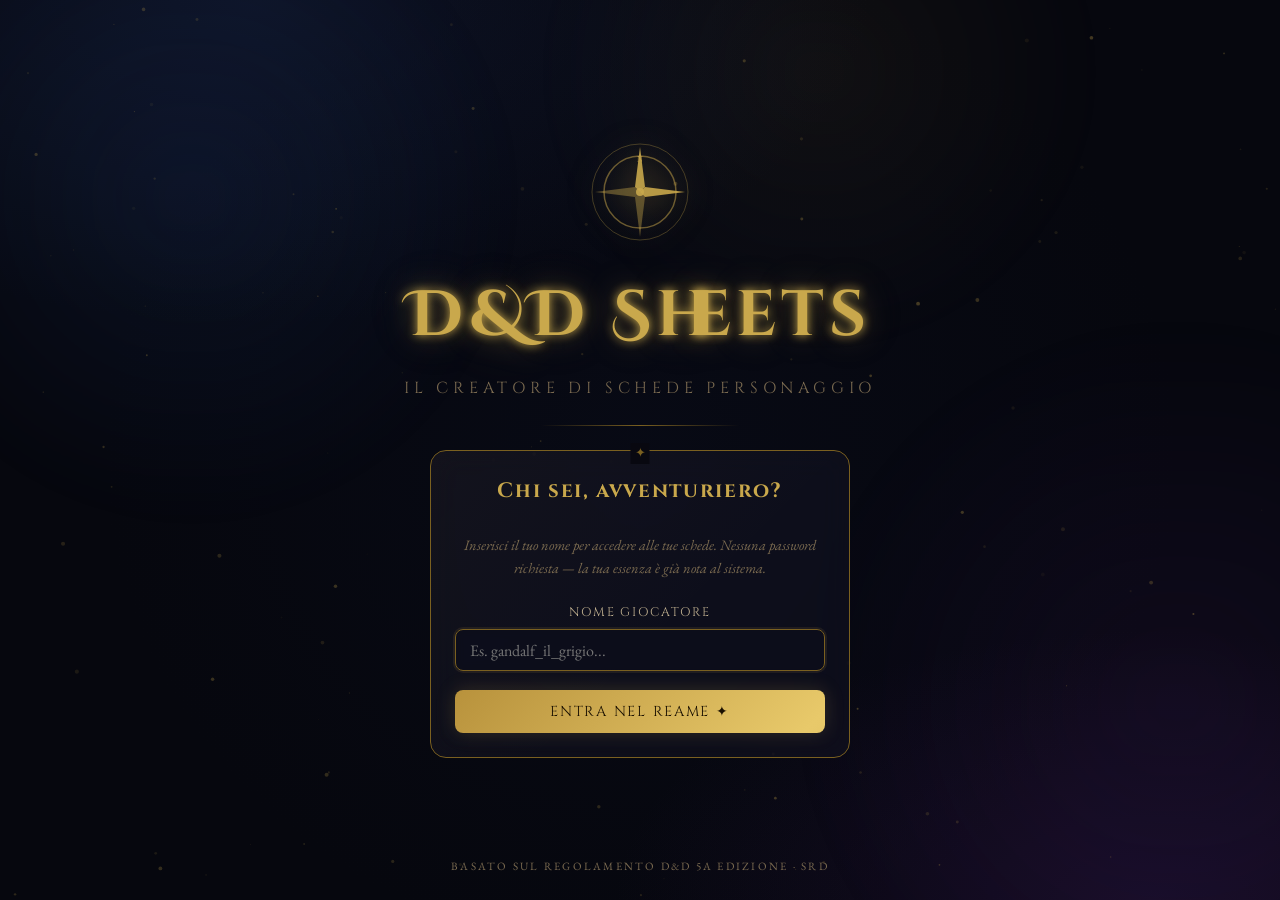
==== commit 7e7d025c: "Add per-class color themes & player profile management Class theming: - Each of the 13 classes has a" ====
--- a/index.html
+++ b/index.html
@@ -74,8 +74,10 @@
           </a>
         </div>
 
-        <div style="margin-top:1.2rem;text-align:center">
-          <button class="btn-logout">Cambia Giocatore</button>
+        <div class="profile-actions">
+          <button class="btn-logout">⇄ Cambia Giocatore</button>
+          <button class="btn-logout" id="rename-player-btn">✎ Rinomina</button>
+          <button class="btn-logout btn-logout-danger" id="delete-player-btn">🗑 Elimina Profilo</button>
         </div>
       </div>
 
--- a/css/style.css
+++ b/css/style.css
@@ -444,6 +444,7 @@
   border-radius: 50%;
   border: 1px solid var(--border);
   animation: compassSpin 60s linear infinite;
+  pointer-events: none;
 }
 
 .compass-ring-outer {
@@ -591,6 +592,7 @@
   transform-origin: 0 50%;
   opacity: 0.2;
   pointer-events: none;
+  z-index: 1;
 }
 
 /* =============================================
@@ -1370,30 +1372,46 @@
    ============================================= */
 .toast-container {
   position: fixed;
-  bottom: 1.5rem;
-  right: 1.5rem;
+  top: 0;
+  left: 0; right: 0;
   z-index: 999;
   display: flex;
-  flex-direction: column;
+  justify-content: center;
+  pointer-events: none;
+}
+
+.toast {
+  display: flex;
+  align-items: center;
   gap: 0.5rem;
-  pointer-events: none;
-}
-
-.toast {
-  background: var(--surface2);
-  border: 1px solid var(--border2);
-  border-radius: var(--r);
-  padding: 0.7rem 1.2rem;
-  font-family: var(--font-h);
-  font-size: 0.85rem;
-  color: var(--text);
-  letter-spacing: 0.05em;
-  box-shadow: var(--shadow);
-  animation: slideInRight 0.3s ease, fadeOut 0.4s ease 2.5s forwards;
-}
-
-.toast.success { border-color: var(--gold-dim); color: var(--gold); }
-.toast.error { border-color: var(--red2); color: var(--red2); }
+  margin-top: -60px;
+  background: rgba(20, 24, 38, 0.82);
+  backdrop-filter: blur(14px) saturate(160%);
+  -webkit-backdrop-filter: blur(14px) saturate(160%);
+  border: 1px solid rgba(201, 168, 76, 0.25);
+  border-radius: 50px;
+  padding: 0.45rem 1.1rem;
+  font-family: var(--font-h);
+  font-size: 0.78rem;
+  color: var(--text2);
+  letter-spacing: 0.08em;
+  box-shadow: 0 8px 30px rgba(0, 0, 0, 0.5);
+  opacity: 0;
+  transition: margin-top 0.45s cubic-bezier(0.34, 1.3, 0.64, 1), opacity 0.4s ease;
+}
+
+.toast.show {
+  margin-top: 0.8rem;
+  opacity: 1;
+}
+
+.toast-icon { font-size: 0.85rem; line-height: 1; }
+
+.toast.success { border-color: rgba(201, 168, 76, 0.3); }
+.toast.success .toast-icon { color: var(--gold2); }
+.toast.error { border-color: rgba(196, 43, 43, 0.5); color: #e89a9a; }
+.toast.error .toast-icon { color: var(--red2); }
+.toast.info .toast-icon { color: #6ab0d8; }
 
 /* =============================================
    DIVIDERS & DECORATIONS
@@ -1648,11 +1666,726 @@
 }
 
 /* =============================================
+   ATTACK CARDS (weapons with rules)
+   ============================================= */
+.attack-card {
+  background: rgba(26, 26, 46, 0.55);
+  border: 1px solid var(--border);
+  border-radius: var(--r);
+  padding: 0.7rem;
+  margin-bottom: 0.6rem;
+  transition: border-color 0.2s;
+}
+.attack-card:hover { border-color: var(--border2); }
+
+.attack-card-head {
+  display: flex;
+  align-items: center;
+  gap: 0.5rem;
+  margin-bottom: 0.6rem;
+}
+
+.attack-name {
+  flex: 1;
+  background: transparent !important;
+  border: none !important;
+  border-bottom: 1px solid var(--border) !important;
+  border-radius: 0 !important;
+  color: var(--white) !important;
+  font-family: var(--font-h);
+  font-size: 0.95rem;
+  padding: 0.2rem 0 !important;
+}
+
+.attack-toggle {
+  background: rgba(201, 168, 76, 0.08);
+  border: 1px solid var(--gold-dim);
+  color: var(--gold);
+  font-family: var(--font-h);
+  font-size: 0.68rem;
+  letter-spacing: 0.05em;
+  padding: 0.3rem 0.6rem;
+  border-radius: 50px;
+  cursor: pointer;
+  white-space: nowrap;
+  transition: all 0.2s;
+}
+.attack-toggle:hover { background: rgba(201, 168, 76, 0.18); }
+
+.attack-card-stats {
+  display: grid;
+  grid-template-columns: repeat(3, 1fr);
+  gap: 0.5rem;
+}
+
+.attack-stat {
+  background: var(--bg2);
+  border: 1px solid var(--border);
+  border-radius: var(--r);
+  padding: 0.4rem 0.5rem;
+  text-align: center;
+}
+
+.attack-stat-label {
+  display: block;
+  font-family: var(--font-h);
+  font-size: 0.55rem;
+  letter-spacing: 0.12em;
+  text-transform: uppercase;
+  color: var(--text-dim);
+  margin-bottom: 0.2rem;
+}
+
+.attack-stat input {
+  width: 100%;
+  background: transparent !important;
+  border: none !important;
+  text-align: center;
+  font-family: var(--font-h);
+  font-size: 1rem;
+  padding: 0 !important;
+}
+.attack-stat input.atk-bonus { color: var(--gold) !important; }
+.attack-stat input.atk-dmg { color: #e89a9a !important; }
+.attack-stat input.atk-type { color: var(--text2) !important; font-size: 0.8rem; }
+
+.attack-rules {
+  margin-top: 0.7rem;
+  padding-top: 0.7rem;
+  border-top: 1px solid var(--border);
+  animation: fadeIn 0.3s ease;
+}
+
+.rules-title {
+  font-family: var(--font-h);
+  font-size: 0.8rem;
+  color: var(--gold);
+  letter-spacing: 0.08em;
+  margin-bottom: 0.5rem;
+}
+
+.rules-list {
+  list-style: none;
+  display: flex;
+  flex-direction: column;
+  gap: 0.4rem;
+}
+.rules-list li {
+  font-size: 0.82rem;
+  line-height: 1.5;
+  color: var(--text2);
+  padding-left: 1rem;
+  position: relative;
+}
+.rules-list li::before {
+  content: '◆';
+  position: absolute;
+  left: 0;
+  color: var(--gold-dim);
+  font-size: 0.6rem;
+  top: 0.25rem;
+}
+
+.rules-meta {
+  margin-top: 0.6rem;
+  font-size: 0.75rem;
+  color: var(--text-dim);
+  background: var(--bg2);
+  border-radius: var(--r);
+  padding: 0.5rem 0.7rem;
+}
+.rules-meta strong { color: var(--text2); }
+
+/* =============================================
+   SPELL BUDGET BOX
+   ============================================= */
+.spell-budget {
+  background: linear-gradient(135deg, rgba(58, 26, 90, 0.35), rgba(26, 58, 107, 0.25));
+  border: 1px solid rgba(106, 42, 154, 0.35);
+  border-radius: var(--r2);
+  padding: 1rem;
+  margin-bottom: 1.2rem;
+  backdrop-filter: blur(8px);
+  -webkit-backdrop-filter: blur(8px);
+}
+
+.spell-budget-title {
+  font-family: var(--font-h);
+  font-size: 0.82rem;
+  color: var(--gold2);
+  margin-bottom: 0.7rem;
+  letter-spacing: 0.05em;
+}
+
+.spell-budget-row {
+  display: flex;
+  flex-wrap: wrap;
+  gap: 0.5rem;
+}
+
+.spell-budget-pill {
+  background: rgba(8, 8, 16, 0.5);
+  border: 1px solid rgba(106, 42, 154, 0.4);
+  border-radius: 50px;
+  padding: 0.35rem 0.8rem;
+  font-size: 0.78rem;
+  color: var(--text2);
+}
+.spell-budget-pill strong { color: #b98ad8; font-family: var(--font-h); }
+
+.spell-budget-current {
+  margin-top: 0.7rem;
+  font-size: 0.78rem;
+  color: var(--text-dim);
+}
+.spell-budget-current strong { color: var(--gold); }
+
+/* =============================================
+   SPELL LEVEL HEADERS + ENTRY BUTTONS
+   ============================================= */
+.spell-level-header {
+  font-family: var(--font-h);
+  font-size: 0.72rem;
+  letter-spacing: 0.15em;
+  text-transform: uppercase;
+  color: var(--purple2);
+  margin: 0.9rem 0 0.4rem;
+  padding-bottom: 0.25rem;
+  border-bottom: 1px solid rgba(106, 42, 154, 0.25);
+}
+.spell-level-header:first-child { margin-top: 0; }
+
+.spell-entry-name { cursor: pointer; }
+.spell-entry-name:hover { color: var(--gold); }
+
+.spell-info-btn, .spell-add-btn {
+  width: 26px; height: 26px;
+  border-radius: 50%;
+  border: 1px solid var(--border2);
+  background: var(--bg2);
+  color: var(--text2);
+  cursor: pointer;
+  font-size: 0.8rem;
+  display: flex;
+  align-items: center;
+  justify-content: center;
+  flex-shrink: 0;
+  transition: all 0.18s;
+}
+.spell-info-btn:hover { border-color: #6ab0d8; color: #6ab0d8; }
+.spell-add-btn:hover { border-color: var(--gold); color: var(--gold); }
+
+.spell-entry.dimmed { opacity: 0.45; }
+.spell-entry.dimmed .spell-add-btn { color: var(--gold); border-color: var(--gold-dim); }
+
+/* =============================================
+   SPELL DETAIL MODAL
+   ============================================= */
+.spell-modal-overlay {
+  position: fixed;
+  inset: 0;
+  background: rgba(4, 6, 14, 0.78);
+  backdrop-filter: blur(6px);
+  -webkit-backdrop-filter: blur(6px);
+  z-index: 200;
+  display: flex;
+  align-items: center;
+  justify-content: center;
+  padding: 1rem;
+  opacity: 0;
+  pointer-events: none;
+  transition: opacity 0.28s ease;
+}
+.spell-modal-overlay.open { opacity: 1; pointer-events: all; }
+
+.spell-modal-card {
+  background: linear-gradient(160deg, rgba(28, 26, 48, 0.97), rgba(16, 16, 30, 0.97));
+  border: 1px solid rgba(106, 42, 154, 0.45);
+  border-radius: var(--r2);
+  padding: 1.5rem;
+  max-width: 460px;
+  width: 100%;
+  max-height: 85vh;
+  overflow-y: auto;
+  position: relative;
+  box-shadow: 0 20px 60px rgba(0, 0, 0, 0.7), 0 0 40px rgba(106, 42, 154, 0.15);
+  transform: scale(0.92) translateY(20px);
+  transition: transform 0.3s cubic-bezier(0.34, 1.3, 0.64, 1);
+}
+.spell-modal-overlay.open .spell-modal-card { transform: scale(1) translateY(0); }
+
+.spell-modal-close {
+  position: absolute;
+  top: 0.8rem; right: 0.8rem;
+  width: 32px; height: 32px;
+  border-radius: 50%;
+  background: var(--bg2);
+  border: 1px solid var(--border2);
+  color: var(--text-dim);
+  cursor: pointer;
+  font-size: 0.9rem;
+  transition: all 0.2s;
+}
+.spell-modal-close:hover { border-color: var(--red2); color: var(--red2); }
+
+.spell-modal-level {
+  display: inline-block;
+  font-family: var(--font-h);
+  font-size: 0.68rem;
+  letter-spacing: 0.12em;
+  text-transform: uppercase;
+  color: #b98ad8;
+  background: rgba(106, 42, 154, 0.2);
+  border: 1px solid rgba(106, 42, 154, 0.4);
+  border-radius: 50px;
+  padding: 0.25rem 0.7rem;
+  margin-bottom: 0.6rem;
+}
+.spell-modal-level.cantrip {
+  color: var(--gold2);
+  background: rgba(201, 168, 76, 0.12);
+  border-color: var(--gold-dim);
+}
+
+.spell-modal-name {
+  font-family: var(--font-deco);
+  font-size: 1.5rem;
+  color: var(--white);
+  margin-bottom: 0.5rem;
+}
+
+.spell-modal-tags { display: flex; gap: 0.4rem; margin-bottom: 1rem; }
+.spell-modal-tag {
+  font-size: 0.7rem;
+  font-family: var(--font-h);
+  color: var(--text2);
+  border: 1px solid var(--border2);
+  border-radius: 50px;
+  padding: 0.2rem 0.6rem;
+}
+.spell-modal-tag.ritual { color: var(--gold); border-color: var(--gold-dim); }
+
+.spell-modal-grid {
+  display: grid;
+  grid-template-columns: 1fr 1fr;
+  gap: 0.5rem;
+  margin-bottom: 1.2rem;
+}
+.spell-modal-grid > div {
+  background: var(--bg2);
+  border: 1px solid var(--border);
+  border-radius: var(--r);
+  padding: 0.5rem 0.6rem;
+}
+.smg-label {
+  display: block;
+  font-family: var(--font-h);
+  font-size: 0.58rem;
+  letter-spacing: 0.1em;
+  text-transform: uppercase;
+  color: var(--text-dim);
+  margin-bottom: 0.15rem;
+}
+.smg-val { font-size: 0.85rem; color: var(--text); }
+
+.spell-modal-section-title {
+  font-family: var(--font-h);
+  font-size: 0.75rem;
+  letter-spacing: 0.1em;
+  text-transform: uppercase;
+  color: var(--gold);
+  margin-bottom: 0.4rem;
+}
+
+.spell-modal-desc {
+  font-size: 0.9rem;
+  line-height: 1.65;
+  color: var(--text);
+  margin-bottom: 0.8rem;
+}
+
+.spell-modal-school-note {
+  font-size: 0.78rem;
+  font-style: italic;
+  color: var(--text-dim);
+  border-left: 2px solid var(--purple2);
+  padding-left: 0.7rem;
+  margin-bottom: 0.8rem;
+}
+
+.spell-modal-classes {
+  font-size: 0.75rem;
+  color: var(--text-dim);
+  font-family: var(--font-h);
+  letter-spacing: 0.05em;
+}
+
+/* =============================================
+   "WATERY" / GLASSMORPHIC OVERHAUL
+   ============================================= */
+
+/* Deep, flowing background with subtle aurora */
+body {
+  background:
+    radial-gradient(ellipse 80% 60% at 20% 0%, rgba(26, 40, 80, 0.35), transparent 60%),
+    radial-gradient(ellipse 70% 50% at 90% 100%, rgba(58, 26, 90, 0.3), transparent 60%),
+    radial-gradient(ellipse 60% 80% at 50% 50%, rgba(10, 14, 30, 0.4), transparent 70%),
+    #06070e;
+  background-attachment: fixed;
+}
+
+/* Animated aurora layer */
+body::before {
+  content: '';
+  position: fixed;
+  inset: -20%;
+  z-index: 0;
+  pointer-events: none;
+  background:
+    radial-gradient(circle 320px at 25% 30%, rgba(42, 90, 170, 0.12), transparent),
+    radial-gradient(circle 380px at 80% 70%, rgba(106, 42, 154, 0.1), transparent),
+    radial-gradient(circle 280px at 60% 20%, rgba(201, 168, 76, 0.06), transparent);
+  animation: auroraDrift 24s ease-in-out infinite alternate;
+  filter: blur(20px);
+}
+
+@keyframes auroraDrift {
+  0%   { transform: translate(0, 0) scale(1); }
+  50%  { transform: translate(3%, -2%) scale(1.08); }
+  100% { transform: translate(-2%, 3%) scale(1.04); }
+}
+
+/* Glassmorphic cards */
+.card {
+  background: rgba(18, 18, 31, 0.62);
+  backdrop-filter: blur(14px) saturate(140%);
+  -webkit-backdrop-filter: blur(14px) saturate(140%);
+}
+
+.view-section {
+  background: rgba(18, 18, 31, 0.62);
+  backdrop-filter: blur(14px) saturate(140%);
+  -webkit-backdrop-filter: blur(14px) saturate(140%);
+}
+
+/* Glassmorphic side panel */
+.section-panel {
+  background: rgba(14, 15, 26, 0.92);
+  backdrop-filter: blur(24px) saturate(150%);
+  -webkit-backdrop-filter: blur(24px) saturate(150%);
+}
+
+.section-panel-header {
+  background: rgba(26, 26, 46, 0.6);
+  backdrop-filter: blur(10px);
+  -webkit-backdrop-filter: blur(10px);
+}
+
+/* Glassmorphic compass center */
+.compass-center {
+  background:
+    radial-gradient(circle at 38% 32%, rgba(42, 70, 130, 0.4), rgba(8, 10, 22, 0.95));
+  backdrop-filter: blur(8px);
+  -webkit-backdrop-filter: blur(8px);
+}
+
+/* Compass nodes — watery glass orbs */
+.compass-section {
+  background:
+    radial-gradient(circle at 32% 28%, rgba(70, 110, 180, 0.35), rgba(16, 18, 34, 0.85));
+  backdrop-filter: blur(6px);
+  -webkit-backdrop-filter: blur(6px);
+  box-shadow: inset 0 2px 8px rgba(120, 170, 230, 0.12), 0 4px 14px rgba(0, 0, 0, 0.5);
+}
+
+.compass-section:hover {
+  background:
+    radial-gradient(circle at 32% 28%, rgba(100, 150, 220, 0.5), rgba(20, 24, 44, 0.9));
+}
+
+/* Buttons — glossy water sheen */
+.btn-primary {
+  background: linear-gradient(135deg, #b8923c 0%, #e8c96a 50%, #c9a84c 100%);
+  background-size: 200% auto;
+  transition: all 0.4s ease, background-position 0.5s ease;
+}
+.btn-primary:hover { background-position: right center; }
+
+/* Input fields — soft glass */
+input[type="text"], input[type="number"], input[type="email"],
+textarea, select {
+  background: rgba(8, 10, 22, 0.7);
+  backdrop-filter: blur(4px);
+  -webkit-backdrop-filter: blur(4px);
+  transition: border-color 0.25s, box-shadow 0.25s, background 0.25s;
+}
+input:focus, textarea:focus, select:focus {
+  background: rgba(12, 14, 28, 0.85);
+}
+
+/* Stat / ability boxes — subtle aqueous tint */
+.stat-box, .ability-box, .slot-box {
+  background: rgba(13, 16, 30, 0.7);
+  transition: transform 0.2s, border-color 0.2s, box-shadow 0.2s;
+}
+.stat-box:hover, .ability-box:hover {
+  box-shadow: inset 0 1px 10px rgba(100, 150, 220, 0.08);
+}
+
+/* Picker items — glass tiles */
+.picker-item {
+  background: rgba(13, 16, 30, 0.65);
+  backdrop-filter: blur(6px);
+  -webkit-backdrop-filter: blur(6px);
+}
+.picker-item.selected {
+  background: linear-gradient(135deg, rgba(201, 168, 76, 0.14), rgba(70, 110, 180, 0.1));
+}
+
+/* Char cards — glass */
+.char-card {
+  background: rgba(18, 18, 31, 0.66);
+  backdrop-filter: blur(12px) saturate(140%);
+  -webkit-backdrop-filter: blur(12px) saturate(140%);
+}
+
+/* Smoother global transitions */
+.btn, .compass-section, .picker-item, .char-card,
+.skill-row, .spell-entry, .attack-card {
+  transition-timing-function: cubic-bezier(0.25, 0.46, 0.45, 0.94);
+}
+
+/* Flowing shimmer on dividers */
+.deco-divider::before, .deco-divider::after {
+  background: linear-gradient(90deg, transparent, rgba(120, 170, 230, 0.3), var(--border2));
+}
+
+/* =============================================
+   iPHONE / MOBILE SPACE OPTIMIZATION
+   ============================================= */
+@media (max-width: 768px) {
+  .section-panel-body { padding: 1rem; }
+  .section-panel-header { padding: 0.9rem 1rem; }
+  .section-panel-footer { padding: 0.8rem 1rem; }
+
+  .spell-modal-card { padding: 1.2rem; }
+  .spell-modal-name { font-size: 1.25rem; }
+
+  .attack-card-stats { gap: 0.35rem; }
+  .attack-stat { padding: 0.35rem 0.3rem; }
+
+  .deco-divider { margin: 1.1rem 0; }
+}
+
+@media (max-width: 480px) {
+  html { font-size: 15px; }
+
+  .compass-page-layout { padding: 1rem 0.7rem 1.5rem; gap: 1rem; }
+  .compass-guide { padding: 0.5rem 0.9rem; font-size: 0.74rem; }
+
+  .section-panel-body { padding: 0.9rem; }
+
+  .ability-grid { gap: 0.5rem; }
+  .ability-box { padding: 0.7rem 0.5rem; }
+  .ability-box-score { font-size: 1.5rem; }
+  .ability-box-modifier { width: 34px; height: 34px; font-size: 0.85rem; }
+
+  .combat-stats-grid { gap: 0.5rem; }
+  .stat-box { padding: 0.6rem 0.4rem; }
+  .stat-box-value { font-size: 1.3rem; }
+
+  .spell-slots-grid { gap: 0.4rem; }
+  .spell-dc-bar { gap: 0.5rem; }
+  .spell-budget { padding: 0.8rem; }
+
+  .currency-grid { gap: 0.25rem; }
+  .currency-item { padding: 0.4rem 0.2rem; }
+
+  .picker-grid { gap: 0.5rem; }
+  .picker-item { padding: 0.6rem 0.4rem; }
+
+  .btn { padding: 0.65rem 1.2rem; font-size: 0.82rem; }
+  .btn-lg { padding: 0.85rem 1.6rem; }
+
+  .compass-actions { width: 100%; }
+  .compass-actions .btn { flex: 1; min-width: 0; }
+
+  .attack-card-stats { grid-template-columns: repeat(3, 1fr); }
+
+  .spell-modal-grid { grid-template-columns: 1fr 1fr; gap: 0.4rem; }
+
+  .toast { font-size: 0.72rem; padding: 0.4rem 0.9rem; }
+
+  .view-body { padding-left: 0.7rem; padding-right: 0.7rem; }
+  .view-section { padding: 1rem; }
+}
+
+/* Tap targets — comfortable on touch */
+@media (pointer: coarse) {
+  .skill-check, .save-dot, .slot-pip, .spell-prepared-dot {
+    min-width: 22px;
+    min-height: 22px;
+  }
+  .compass-section { -webkit-tap-highlight-color: transparent; }
+}
+
+/* =============================================
    PRINT STYLES
    ============================================= */
 @media print {
   body { background: white; color: black; }
+  body::before { display: none; }
   .navbar, #particles-canvas, .btn, .section-panel { display: none; }
   .view-header-bg { opacity: 0.05; }
   .card, .view-section { border: 1px solid #ccc; }
 }
+
+/* =============================================
+   CLASS THEMING — colors & particles per class
+   ============================================= */
+
+/* ---- Character list cards ---- */
+.char-card:hover {
+  border-color: var(--cc, var(--gold-dim));
+  box-shadow: 0 14px 44px rgba(0,0,0,0.62), 0 0 28px var(--ccglow, rgba(201,168,76,0.1));
+}
+
+.char-card-image {
+  background: radial-gradient(ellipse at 50% 125%, var(--ccglow, rgba(201,168,76,0.12)), var(--bg2) 72%);
+}
+.char-card-image::after {
+  content: '';
+  position: absolute;
+  left: 0; right: 0; bottom: 0;
+  height: 2px;
+  background: linear-gradient(90deg, transparent, var(--cc, var(--gold)), transparent);
+  z-index: 3;
+}
+
+.char-card-placeholder { color: var(--cc, var(--border2)); opacity: 0.55; }
+.char-card-level-badge { border-color: var(--cc, var(--gold-dim)); color: var(--cc, var(--gold)); }
+.char-card-class { color: var(--cc, var(--text2)); font-family: var(--font-h); font-size: 0.82rem; }
+
+.char-card-class-tag {
+  position: absolute;
+  top: 8px; left: 8px;
+  z-index: 4;
+  font-family: var(--font-h);
+  font-size: 0.58rem;
+  letter-spacing: 0.13em;
+  text-transform: uppercase;
+  color: var(--cc, var(--gold));
+  background: rgba(4, 5, 12, 0.78);
+  border: 1px solid var(--cc, var(--gold-dim));
+  border-radius: 50px;
+  padding: 2px 8px;
+}
+
+/* ---- CSS particles inside card image ---- */
+.card-particles {
+  position: absolute;
+  inset: 0;
+  pointer-events: none;
+  overflow: hidden;
+  z-index: 2;
+}
+.card-particles span {
+  position: absolute;
+  width: 5px; height: 5px;
+  border-radius: 50%;
+  background: var(--cc, var(--gold));
+  box-shadow: 0 0 8px var(--cc, var(--gold)), 0 0 14px var(--ccglow, transparent);
+  opacity: 0;
+}
+.card-particles span:nth-child(1) { left: 12%; animation-delay: 0s; }
+.card-particles span:nth-child(2) { left: 27%; animation-delay: 1.3s; }
+.card-particles span:nth-child(3) { left: 42%; animation-delay: 2.6s; }
+.card-particles span:nth-child(4) { left: 57%; animation-delay: 0.8s; }
+.card-particles span:nth-child(5) { left: 71%; animation-delay: 2.0s; }
+.card-particles span:nth-child(6) { left: 85%; animation-delay: 3.3s; }
+.card-particles span:nth-child(7) { left: 50%; animation-delay: 1.7s; }
+
+.char-card.motion-rise  .card-particles span { animation: cardRise 5s ease-in infinite; }
+.char-card.motion-fall  .card-particles span { animation: cardFall 6.5s ease-out infinite; }
+.char-card.motion-float .card-particles span { animation: cardFloat 6s ease-in-out infinite; }
+
+@keyframes cardRise {
+  0%   { bottom: -10px; opacity: 0; transform: scale(0.5); }
+  20%  { opacity: 0.95; }
+  80%  { opacity: 0.6; }
+  100% { bottom: 102%; opacity: 0; transform: scale(1.05); }
+}
+@keyframes cardFall {
+  0%   { top: -10px; opacity: 0; transform: scale(0.5) translateX(0); }
+  20%  { opacity: 0.9; }
+  80%  { opacity: 0.55; }
+  100% { top: 102%; opacity: 0; transform: scale(1) translateX(16px); }
+}
+@keyframes cardFloat {
+  0%   { top: 85%; opacity: 0; transform: scale(0.45); }
+  25%  { opacity: 0.95; }
+  50%  { transform: scale(1.15) translateX(9px); }
+  75%  { opacity: 0.6; }
+  100% { top: 10%; opacity: 0; transform: scale(0.7) translateX(-7px); }
+}
+
+/* ---- Compass themed by selected class ---- */
+.compass-center {
+  border-color: var(--class-color, var(--gold-dim));
+  box-shadow: 0 0 36px var(--class-glow, rgba(201,168,76,0.1)), inset 0 0 30px rgba(0,0,0,0.55);
+}
+.compass-center-icon {
+  font-size: 1.7rem;
+  margin-bottom: 0.3rem;
+  line-height: 1;
+  animation: floatY 3s ease-in-out infinite;
+  filter: drop-shadow(0 0 8px var(--class-glow, rgba(201,168,76,0.3)));
+}
+.compass-center-name { color: var(--class-color, var(--gold)); }
+
+.compass-section.active::before {
+  border-color: var(--class-color, var(--gold));
+  box-shadow: 0 0 16px var(--class-color, var(--gold)), 0 0 34px var(--class-glow, rgba(201,168,76,0.3));
+}
+.compass-section.active .compass-section-label { color: var(--class-color, var(--gold)); }
+.compass-section.completed::before { border-color: var(--class-glow, rgba(201,168,76,0.5)); }
+.compass-section.completed .compass-section-icon::after { color: var(--class-color, var(--gold)); }
+.compass-section:hover {
+  border-color: var(--class-color, var(--gold-dim));
+  box-shadow: 0 0 22px var(--class-glow, rgba(201,168,76,0.2));
+}
+.compass-line {
+  background: linear-gradient(90deg, var(--class-color, var(--gold-dim)), transparent);
+}
+.step-dot.active {
+  background: var(--class-color, var(--gold));
+  box-shadow: 0 0 8px var(--class-color, var(--gold));
+}
+.step-dot.done { background: var(--class-glow, rgba(201,168,76,0.4)); }
+
+/* ---- View page themed by class ---- */
+.view-section-title { color: var(--class-color, var(--gold)); }
+.view-class { color: var(--class-color, var(--gold)); }
+.view-portrait { border-color: var(--class-color, var(--gold-dim)); }
+.view-portrait-placeholder {
+  border-color: var(--class-color, var(--border2));
+  color: var(--class-color, var(--text-dim));
+}
+
+/* ---- Profile management buttons (index) ---- */
+.profile-actions {
+  margin-top: 1.3rem;
+  display: flex;
+  flex-wrap: wrap;
+  gap: 0.5rem;
+  justify-content: center;
+}
+.btn-logout-danger {
+  border-color: rgba(196, 43, 43, 0.45);
+  color: #d98c8c;
+}
+.btn-logout-danger:hover {
+  border-color: var(--red2);
+  color: var(--red2);
+  background: rgba(139, 26, 26, 0.15);
+}
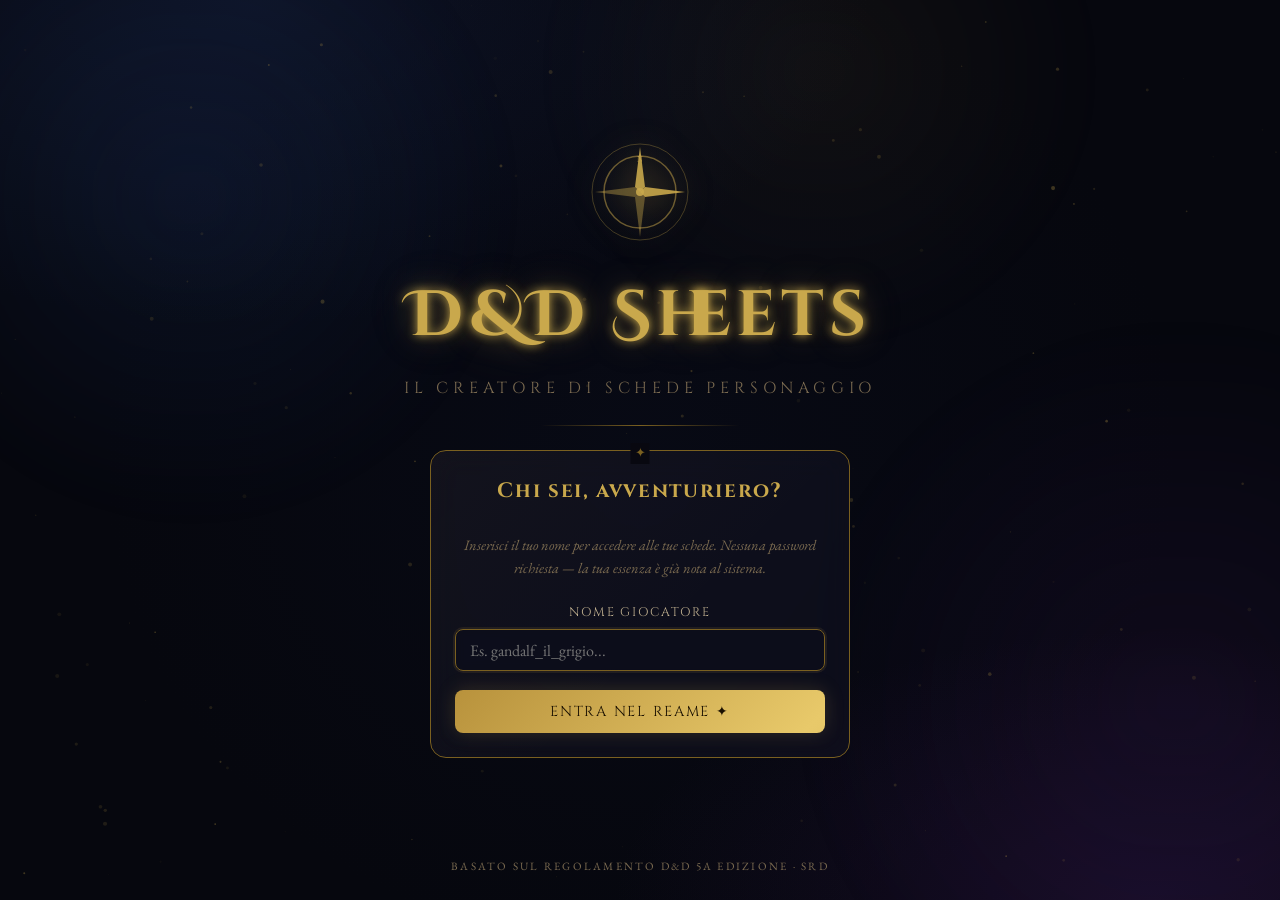
==== commit bd6c4fca: "Add player management page with export/import backup - New "Gestione Giocatore" page (profile.html):" ====
--- a/index.html
+++ b/index.html
@@ -60,7 +60,10 @@
         <div style="text-align:center;margin-bottom:1.5rem">
           <div style="font-size:2.5rem;margin-bottom:0.5rem;animation:floatY 3s ease-in-out infinite">⚔</div>
           <h2>Ben tornato, <span id="welcome-name" class="shimmer"></span></h2>
-          <p style="font-size:0.85rem;color:var(--text-dim);margin-top:0.5rem">
+          <div style="margin-top:0.5rem">
+            <span id="welcome-type-badge" class="type-badge">⚔️ Player</span>
+          </div>
+          <p style="font-size:0.85rem;color:var(--text-dim);margin-top:0.6rem">
             Hai <strong id="char-count" style="color:var(--gold)">0</strong> personaggi salvati
           </p>
         </div>
@@ -72,12 +75,13 @@
           <a href="create.html" class="btn btn-secondary">
             <span>✦</span> Crea Nuovo Personaggio
           </a>
+          <a href="profile.html" class="btn btn-secondary">
+            <span>⚙</span> Gestione Giocatore
+          </a>
         </div>
 
         <div class="profile-actions">
           <button class="btn-logout">⇄ Cambia Giocatore</button>
-          <button class="btn-logout" id="rename-player-btn">✎ Rinomina</button>
-          <button class="btn-logout btn-logout-danger" id="delete-player-btn">🗑 Elimina Profilo</button>
         </div>
       </div>
 
--- a/css/style.css
+++ b/css/style.css
@@ -2389,3 +2389,137 @@
   color: var(--red2);
   background: rgba(139, 26, 26, 0.15);
 }
+
+/* =============================================
+   PROFILE PAGE — Gestione Giocatore
+   ============================================= */
+.profile-row {
+  display: flex;
+  align-items: center;
+  justify-content: space-between;
+  gap: 1rem;
+  padding: 0.9rem 0;
+  border-bottom: 1px solid var(--border);
+}
+.profile-row:last-of-type { border-bottom: none; }
+
+.profile-row-label {
+  font-family: var(--font-h);
+  font-size: 0.68rem;
+  letter-spacing: 0.13em;
+  text-transform: uppercase;
+  color: var(--text-dim);
+}
+.profile-row-value {
+  font-family: var(--font-h);
+  font-size: 1.15rem;
+  color: var(--white);
+  margin-top: 0.15rem;
+}
+
+/* Player type selector */
+.player-type-grid {
+  display: grid;
+  grid-template-columns: 1fr 1fr;
+  gap: 0.8rem;
+  margin-top: 0.6rem;
+}
+.player-type-option {
+  background: rgba(13, 16, 30, 0.7);
+  border: 1px solid var(--border);
+  border-radius: var(--r2);
+  padding: 1.1rem 0.8rem;
+  text-align: center;
+  cursor: pointer;
+  transition: all 0.25s;
+}
+.player-type-option:hover { border-color: var(--gold-dim); transform: translateY(-2px); }
+.player-type-option.selected {
+  border-color: var(--gold);
+  background: linear-gradient(135deg, rgba(201,168,76,0.14), rgba(70,110,180,0.08));
+  box-shadow: 0 0 22px rgba(201,168,76,0.14);
+}
+.player-type-icon { font-size: 2rem; margin-bottom: 0.4rem; }
+.player-type-name {
+  font-family: var(--font-h);
+  font-size: 1rem;
+  color: var(--text);
+  letter-spacing: 0.06em;
+}
+.player-type-option.selected .player-type-name { color: var(--gold); }
+.player-type-desc {
+  font-size: 0.76rem;
+  color: var(--text-dim);
+  margin-top: 0.3rem;
+  line-height: 1.4;
+}
+
+/* Backup steps */
+.backup-steps {
+  display: flex;
+  flex-direction: column;
+  gap: 0.6rem;
+  margin-top: 0.9rem;
+}
+.backup-step {
+  display: flex;
+  align-items: center;
+  gap: 0.7rem;
+  font-size: 0.85rem;
+  color: var(--text2);
+  line-height: 1.45;
+}
+.backup-step-num {
+  flex-shrink: 0;
+  width: 26px; height: 26px;
+  border-radius: 50%;
+  background: rgba(201,168,76,0.12);
+  border: 1px solid var(--gold-dim);
+  color: var(--gold);
+  font-family: var(--font-h);
+  font-size: 0.85rem;
+  display: flex;
+  align-items: center;
+  justify-content: center;
+}
+code {
+  background: var(--bg2);
+  border: 1px solid var(--border);
+  border-radius: 4px;
+  padding: 1px 5px;
+  font-size: 0.85em;
+  color: var(--gold2);
+}
+
+/* Player type badge */
+.type-badge {
+  display: inline-block;
+  font-family: var(--font-h);
+  font-size: 0.72rem;
+  letter-spacing: 0.1em;
+  color: var(--text2);
+  background: rgba(13, 16, 30, 0.7);
+  border: 1px solid var(--border2);
+  border-radius: 50px;
+  padding: 0.25rem 0.8rem;
+}
+.type-badge.master {
+  color: var(--gold);
+  border-color: var(--gold-dim);
+  background: rgba(201, 168, 76, 0.1);
+}
+
+/* Navbar gear link — neutral/gold hover instead of red */
+.navbar-user a.btn-logout {
+  display: inline-flex;
+  align-items: center;
+  text-decoration: none;
+}
+.navbar-user a.btn-logout:hover {
+  border-color: var(--gold);
+  color: var(--gold);
+}
+
+@media (max-width: 480px) {
+  .player-type-grid { grid-template-columns: 1fr; }
+}
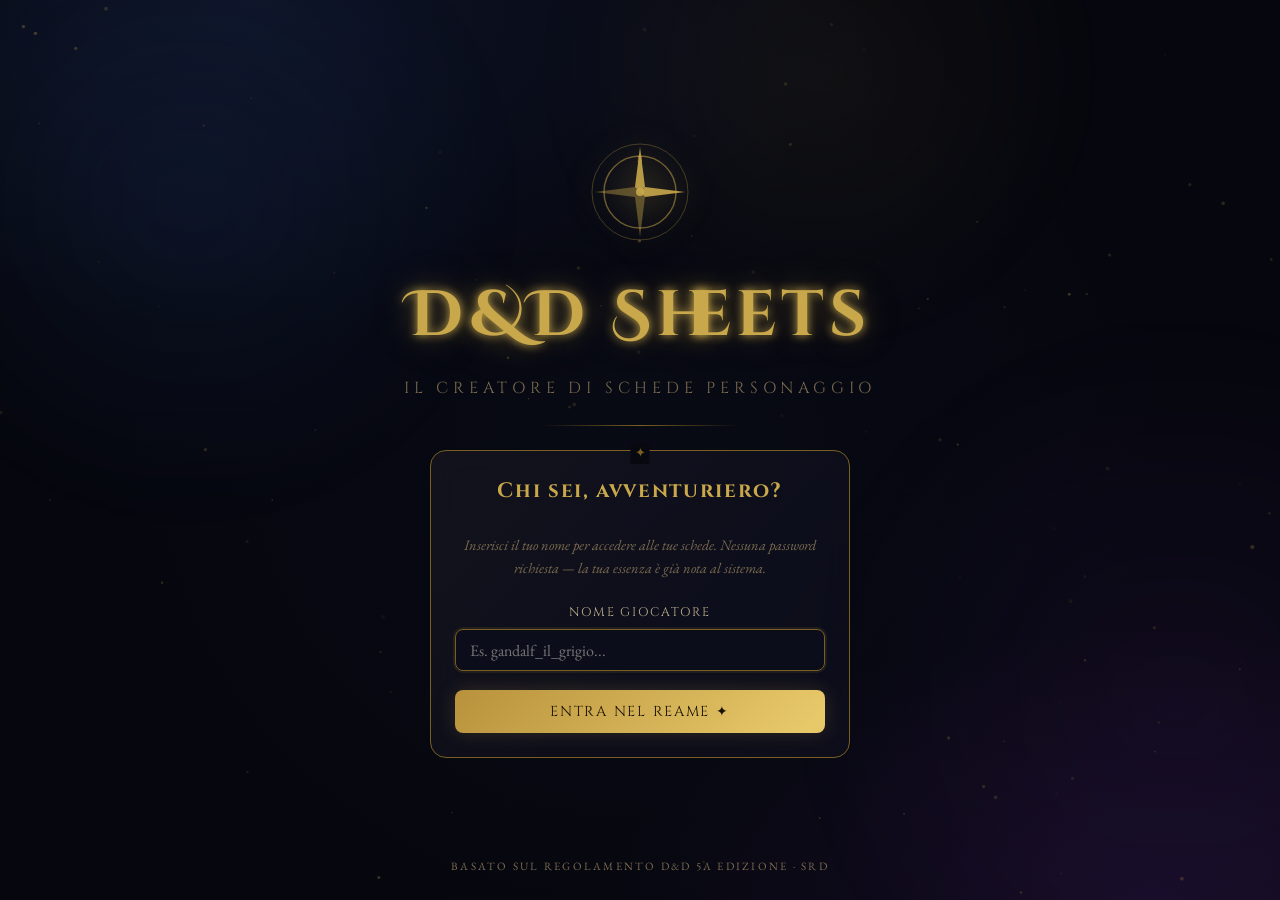
==== commit 7a322e5e: "Add PWA manifest & home-screen app icon support - manifest.json: standalone display, name, theme/bac" ====
--- a/index.html
+++ b/index.html
@@ -4,6 +4,14 @@
   <meta charset="UTF-8">
   <meta name="viewport" content="width=device-width, initial-scale=1.0, maximum-scale=1.0">
   <meta name="theme-color" content="#080810">
+  <link rel="icon" type="image/png" href="assets/app-icon.png">
+  <link rel="apple-touch-icon" href="assets/app-icon.png">
+  <link rel="manifest" href="manifest.json">
+  <meta name="apple-mobile-web-app-capable" content="yes">
+  <meta name="mobile-web-app-capable" content="yes">
+  <meta name="apple-mobile-web-app-status-bar-style" content="black-translucent">
+  <meta name="apple-mobile-web-app-title" content="D&amp;D Sheets">
+  <meta name="application-name" content="D&amp;D Sheets">
   <title>D&D Sheets — Creatore di Schede</title>
   <link rel="stylesheet" href="css/style.css">
 </head>
--- a/css/style.css
+++ b/css/style.css
@@ -2523,3 +2523,16 @@
 @media (max-width: 480px) {
   .player-type-grid { grid-template-columns: 1fr; }
 }
+
+/* User chip — character count badge */
+.user-chip-count {
+  margin-left: auto;
+  font-size: 0.66rem;
+  font-family: var(--font-h);
+  letter-spacing: 0.04em;
+  background: rgba(201,168,76,0.12);
+  border: 1px solid var(--gold-dim);
+  color: var(--gold);
+  border-radius: 50px;
+  padding: 1px 8px;
+}
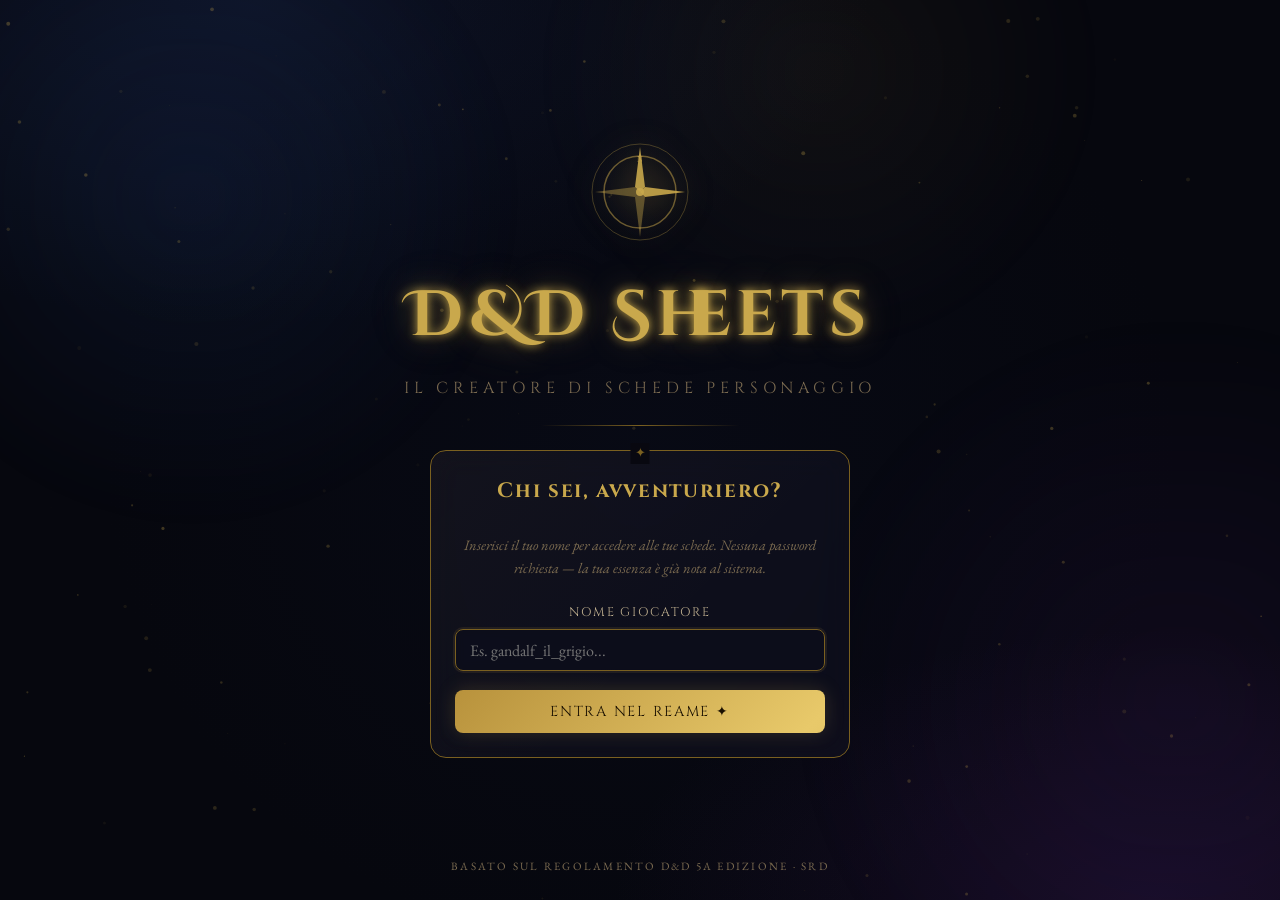
==== commit 9eaaa3e6: "Add cache-busting and .nojekyll for reliable GitHub Pages updates - Append ?v=9 to all css/js refere" ====
--- a/index.html
+++ b/index.html
@@ -13,7 +13,7 @@
   <meta name="apple-mobile-web-app-title" content="D&amp;D Sheets">
   <meta name="application-name" content="D&amp;D Sheets">
   <title>D&D Sheets — Creatore di Schede</title>
-  <link rel="stylesheet" href="css/style.css">
+  <link rel="stylesheet" href="css/style.css?v=9">
 </head>
 <body data-page="index">
   <canvas id="particles-canvas"></canvas>
@@ -103,9 +103,9 @@
     </div>
   </div>
 
-  <script src="js/data.js"></script>
-  <script src="js/storage.js"></script>
-  <script src="js/calc.js"></script>
-  <script src="js/app.js"></script>
+  <script src="js/data.js?v=9"></script>
+  <script src="js/storage.js?v=9"></script>
+  <script src="js/calc.js?v=9"></script>
+  <script src="js/app.js?v=9"></script>
 </body>
 </html>
--- a/css/style.css
+++ b/css/style.css
@@ -2536,3 +2536,142 @@
   border-radius: 50px;
   padding: 1px 8px;
 }
+
+/* =============================================
+   CATCHPHRASE — frase ad effetto luminosa
+   ============================================= */
+.catchphrase {
+  display: flex;
+  align-items: center;
+  gap: 0.6rem;
+  margin-top: 0.9rem;
+  padding: 0.6rem 0.9rem;
+  background: rgba(13, 16, 30, 0.55);
+  border: 1px solid var(--class-color, var(--gold-dim));
+  border-radius: var(--r);
+  backdrop-filter: blur(8px);
+  -webkit-backdrop-filter: blur(8px);
+  max-width: 540px;
+}
+
+.catchphrase-icon {
+  font-size: 1.1rem;
+  color: var(--class-color, var(--gold));
+  filter: drop-shadow(0 0 6px var(--class-color, var(--gold)));
+  animation: cpIconPulse 3s ease-in-out infinite;
+  flex-shrink: 0;
+}
+
+.catchphrase-text {
+  flex: 1;
+  font-family: var(--font-b);
+  font-style: italic;
+  font-size: 0.96rem;
+  line-height: 1.4;
+  color: var(--white);
+  text-shadow: 0 0 10px var(--class-glow, rgba(201,168,76,0.45)),
+               0 0 24px var(--class-glow, rgba(201,168,76,0.22));
+  animation: cpGlow 4.5s ease-in-out infinite;
+}
+
+.catchphrase-edit {
+  flex-shrink: 0;
+  width: 28px; height: 28px;
+  border-radius: 50%;
+  background: var(--bg2);
+  border: 1px solid var(--border2);
+  color: var(--text-dim);
+  cursor: pointer;
+  font-size: 0.8rem;
+  transition: all 0.2s;
+}
+.catchphrase-edit:hover {
+  border-color: var(--class-color, var(--gold));
+  color: var(--class-color, var(--gold));
+}
+
+@keyframes cpIconPulse {
+  0%, 100% { transform: scale(1); opacity: 0.85; }
+  50%      { transform: scale(1.18); opacity: 1; }
+}
+@keyframes cpGlow {
+  0%, 100% { text-shadow: 0 0 8px var(--class-glow, rgba(201,168,76,0.35)),
+                          0 0 16px var(--class-glow, rgba(201,168,76,0.15)); }
+  50%      { text-shadow: 0 0 14px var(--class-glow, rgba(201,168,76,0.6)),
+                          0 0 34px var(--class-glow, rgba(201,168,76,0.3)); }
+}
+
+/* =============================================
+   CLICKABLE ROWS — weapons & spells in view page
+   ============================================= */
+.clickable-row {
+  cursor: pointer;
+  transition: background 0.15s;
+}
+.clickable-row:hover td { background: rgba(201, 168, 76, 0.06); }
+
+.row-info {
+  font-size: 0.72rem;
+  color: var(--text-dim);
+  transition: color 0.2s;
+}
+.clickable-row:hover .row-info { color: var(--gold); }
+
+.clickable-spell { cursor: pointer; }
+
+/* =============================================
+   CATCHPHRASE MANAGEMENT MODAL
+   ============================================= */
+.cp-group-title {
+  font-family: var(--font-h);
+  font-size: 0.68rem;
+  letter-spacing: 0.13em;
+  text-transform: uppercase;
+  color: var(--gold);
+  margin: 1rem 0 0.4rem;
+}
+
+.cp-row {
+  display: flex;
+  align-items: center;
+  gap: 0.4rem;
+  padding: 0.35rem 0.4rem;
+  border-bottom: 1px solid rgba(255,255,255,0.05);
+}
+.cp-row.pinned {
+  background: rgba(201, 168, 76, 0.08);
+  border-radius: var(--r);
+}
+.cp-row.disabled .cp-text,
+.cp-row.disabled .cp-edit-input { opacity: 0.4; }
+
+.cp-text {
+  flex: 1;
+  font-size: 0.85rem;
+  font-style: italic;
+  color: var(--text);
+}
+.cp-edit-input {
+  flex: 1;
+  font-size: 0.82rem !important;
+  padding: 0.3rem 0.5rem !important;
+  font-style: italic;
+}
+
+.cp-pin, .cp-toggle, .cp-del {
+  flex-shrink: 0;
+  width: 28px; height: 28px;
+  border-radius: 50%;
+  background: var(--bg2);
+  border: 1px solid var(--border);
+  cursor: pointer;
+  font-size: 0.8rem;
+  display: flex;
+  align-items: center;
+  justify-content: center;
+  transition: all 0.18s;
+}
+.cp-pin:hover, .cp-toggle:hover { border-color: var(--gold); }
+.cp-row.pinned .cp-pin { border-color: var(--gold); background: rgba(201,168,76,0.15); }
+.cp-del { color: var(--text-dim); }
+.cp-del:hover { border-color: var(--red2); color: var(--red2); }
